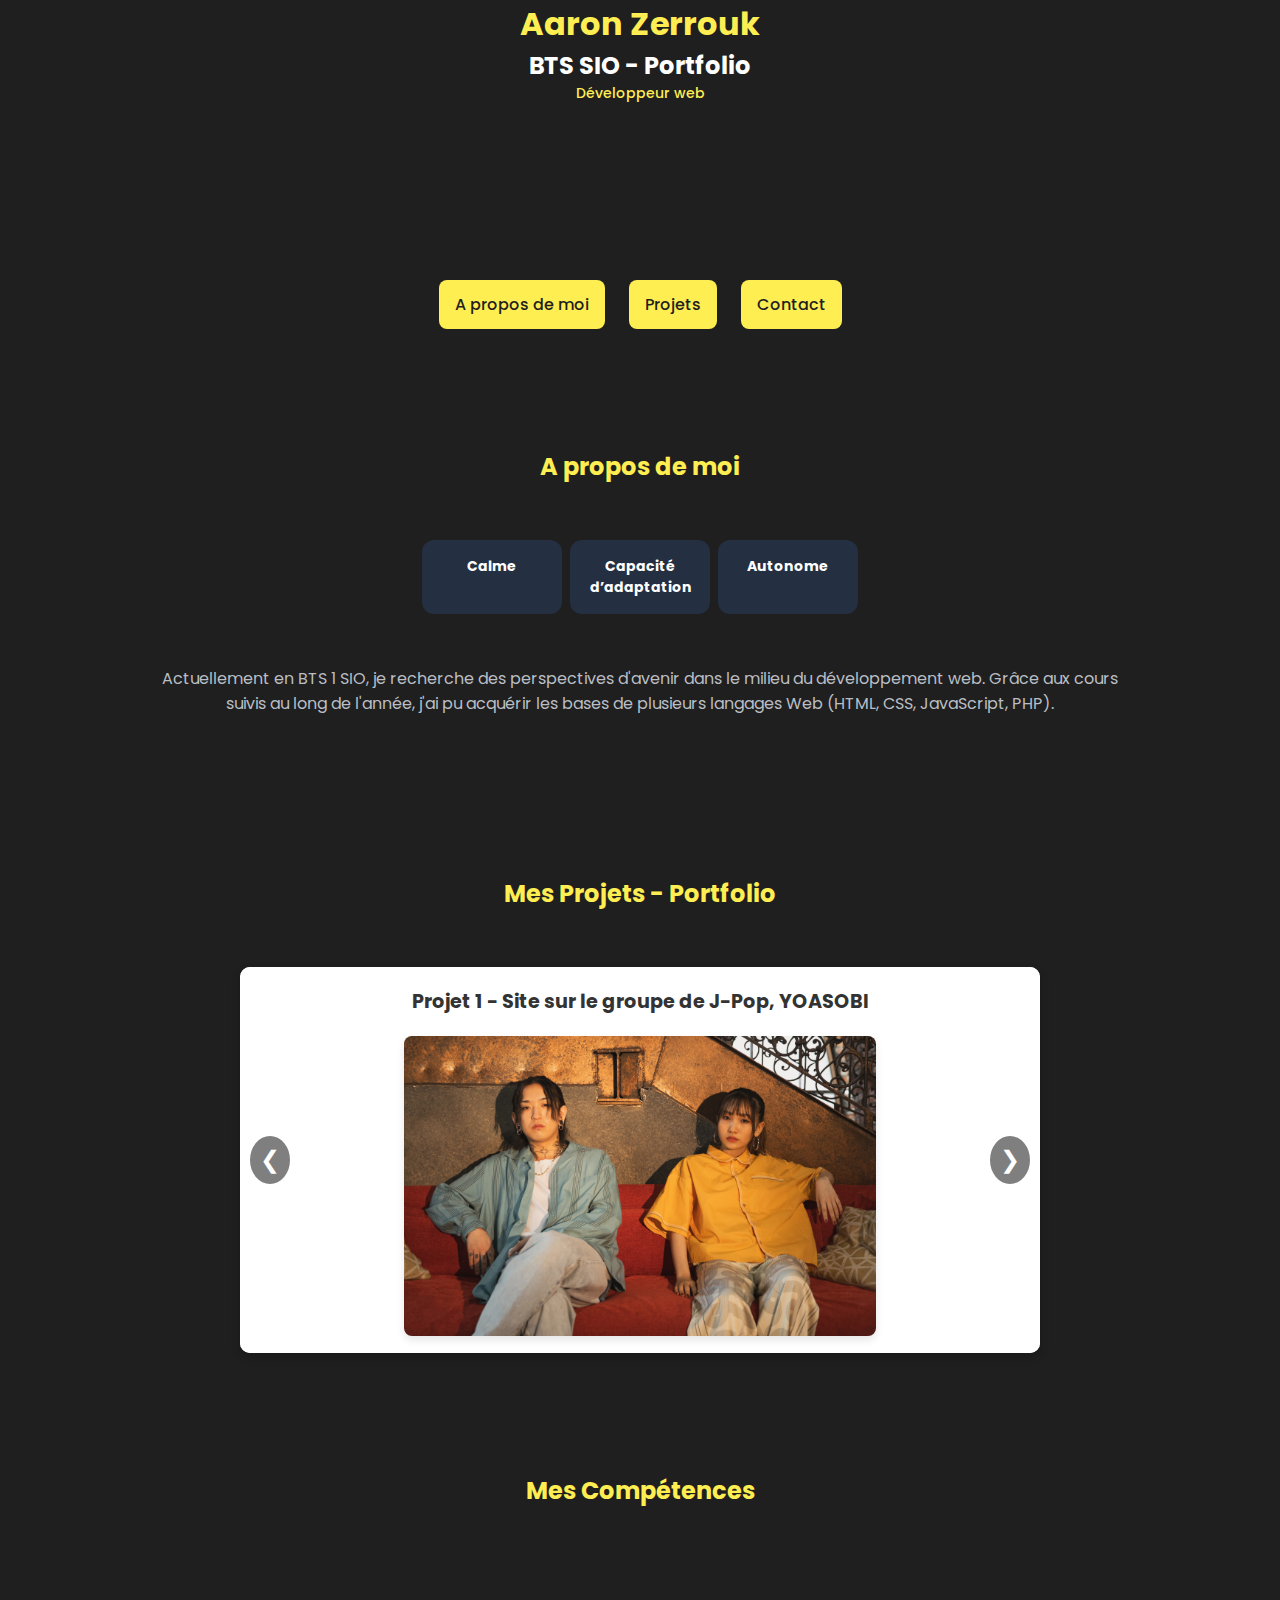
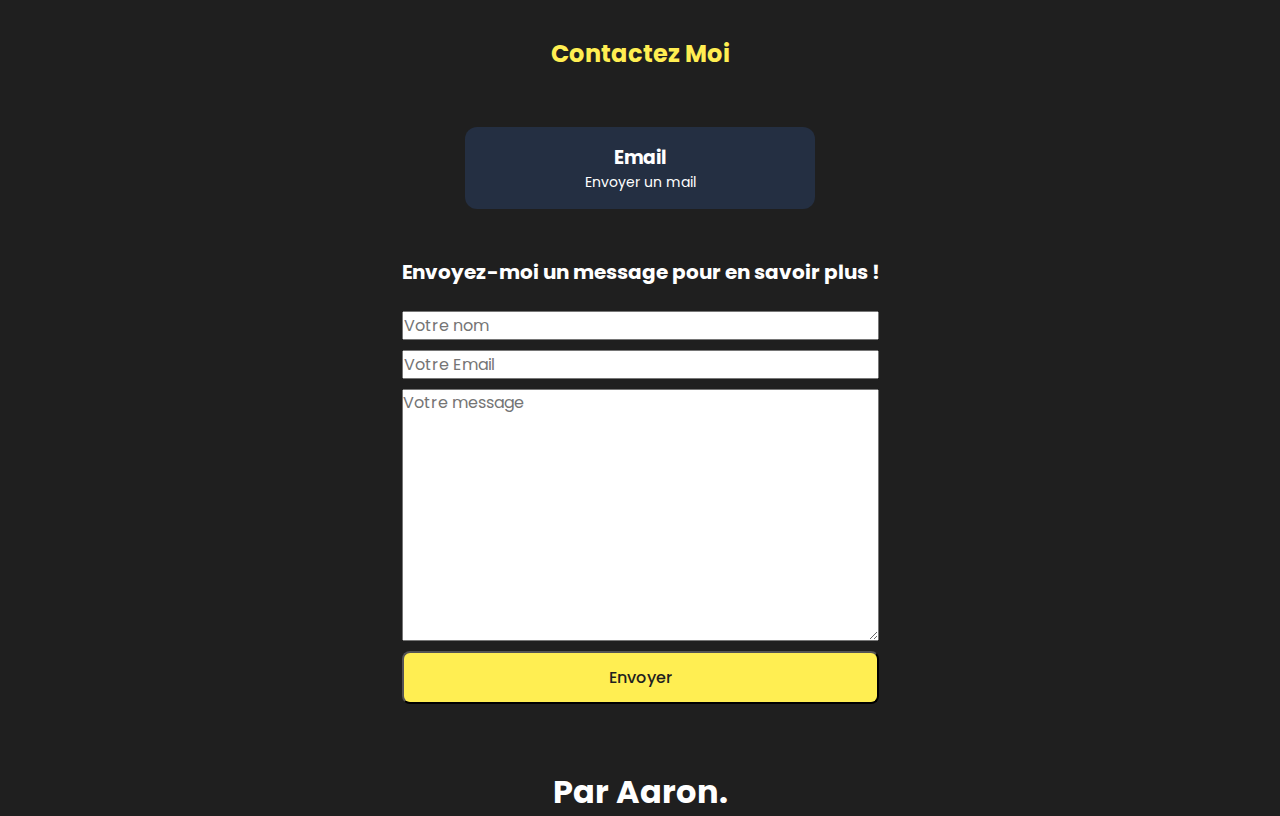
==== index.html @ 2e8c0464 "Update index.html" ====
<!DOCTYPE html>
<html lang="fr">
<head>
    <meta charset="UTF-8">
    <meta name="viewport" content="width=device-width, initial-scale=1.0">
    <title>portfolio - Aaron</title>
    <link rel="icon" type="image/x-icon" href="/img/chine.png">
    <script src="index.js" defer></script>
    <link rel='stylesheet' href="index.css">
</head>
<body>
    <header>
        <h1 class="home_name">Aaron Zerrouk</h1>
        <h2 class="homme_theme">BTS SIO - Portfolio</h2>
        <h3 class="home__education">Développeur web</h3>
    </header>

    <main class="main">
        <section class="home section" id="home">
            <div class="home__container container grid">
                <div class="home__buttons">
                    <a href="#about" class="button">A propos de moi</a>
                    <a href="#projets" class="button">Projets</a>
                    <a href="#contact" class="button">Contact</a>
                </div>
            </div>
        </section>

        <section class="about section" id="about">
            <h2 class="section__title">A propos de moi</h2>
            <div class="about__container container grid">
                <div class="about__info">
                    <div class="about__box">
                        <h3 class="about__title">Calme</h3>
                    </div>
                    <div class="about__box">
                        <h3 class="about__title">Capacité d’adaptation</h3>
                    </div>
                    <div class="about__box">
                        <h3 class="about__title">Autonome</h3>
                    </div>
                </div>
                <p class="about__description">
                    Actuellement en BTS 1 SIO, je recherche des perspectives d'avenir dans le milieu du développement web. 
                    Grâce aux cours suivis au long de l'année, j'ai pu acquérir les bases de plusieurs langages Web (HTML, CSS, JavaScript, PHP).
                </p>
            </div>
        </section>

        <section class="projects section" id="projets">
            <h2 class="section__title">Mes Projets - Portfolio</h2>
            <div class="carousel">
                <div class="carousel__slides">
                    <div class="carousel__slide active">
                        <h3 class="carousel__title">Projet 1 - Site sur le groupe de J-Pop, YOASOBI</h3>
                        <img src="/img/grp.jpg" alt="Projet 1">
                    </div>
                    <div class="carousel__slide">
                        <h3 class="carousel__title">Projet 2 - Gestion d'un parc informatique</h3>
                        <img src="/img/glpi.jpg" alt="Projet 2">
                    </div>
                    <div class="carousel__slide">
                        <h3 class="carousel__title">Projet 3 - Exercices en JavaScript</h3>
                        <img src="img/jss.jpg" alt="Projet 3">
                    </div>
                </div>
                <button class="carousel__button prev">❮</button>
                <button class="carousel__button next">❯</button>
            </div>
        </section>

        <section class="skills section" id="skills">
            <nav class="nav">
                <ul class="nav__list">
                    <li class="nav__item">
                        <h2 class="skills_title">Mes Compétences</h2>
                        <ul class="submenu">
                            <li class="menuitem">HTML</li>
                            <li class="menuitem">JavaScript</li>
                            <li class="menuitem">Linux</li>
                            <li class="menuitem">CSS</li>
                            <li class="menuitem">MySQL</li>
                            <li class="menuitem">PHP</li>
                            <li class="menuitem">Git</li>
                        </ul>
                    </li>
                </ul>
            </nav>
        </section>
        

        <section class="contact section" id="contact">
            <h2 class="section__title">Contactez Moi</h2>
            <div class="contact__container container grid">
                <div class="contact__content">
                    <div class="contact__info">
                        <div class="contact__card">
                            <h3 class="contact__card-title">Email</h3>
                            <a href="mailto:aaron.zerrouk96@gmail.com" class="contact__button">Envoyer un mail</a>
                        </div>
                    </div>
                </div>

                <div class="contact__content">
                    <h3 class="contact__title">Envoyez-moi un message pour en savoir plus !</h3>
                    <form id="form">
                        <input name="nom" id="nomform" type="text" placeholder="Votre nom" required>
                        <input name="mail" id="email" type="text" placeholder="Votre Email" required>
                        <textarea name="commentaire" id="commentaire" cols="30" rows="10" placeholder="Votre message" class="contact__form-input" required></textarea>
                        <input type="submit" id="button" class="button" value="Envoyer">
                    </form>
                </div>
            </div>
        </section>
    </main>

    <footer>
        <h1 class="footer__title">Par Aaron.</h1>
    </footer>
</body>
</html>
---- index.css ----
@import url('https://fonts.googleapis.com/css2?family=Poppins:wght@300;400;500;600;700&display=swap');

:root {
    --header-height: 3.5rem;

    --first-hue: 234;
    --sat: 100%;
    --lig: 66%;
    --second-hue: 218;
 
    --first-color: hsl(var(--first-hue), var(--sat), var(--lig));
    --first-color-alt: hsl(var(--first-hue), var(--sat), 71%); 
    --title-color: hsl(var(--second-hue), 15%, 95%);
    --text-color: hsl(var(--second-hue), 8%, 75%);
    --text-color-light: hsl(var(--second-hue), 4%, 55%);
    --body-color: hsl(var(--second-hue), 0%, 12%);
    --container-color: hsl(var(--second-hue), 30%, 20%);

    --body-font: 'Poppins', sans-serif;
    --biggest-font-size: 1.75rem;
    --h1-font-size: 1.5rem;
    --h2-font-size: 1.25rem;
    --h3-font-size: 1rem;
    --normal-font-size: .938rem;
    --small-font-size: .813rem;
    --smaller-font-size: .75rem;
    --tiny-font-siez: .652rem;

    --font-medium: 500;
    --font-semibold: 600;

    --z-tooltip: 10;
    --z-fixed: 100;
    --z-modal: 1000;
}

@media screen and (min-width: 968px){
    :root{
        --biggest-font-size: 2.5rem;
        --h1-font-size: 2.25rem;
        --h2-font-size: 1.5rem;
        --h3-font-size: 1.25rem;
        --normal-font-size: 1rem;
        --small-font-size: .875rem;
        --smaller-font-size: .813rem;
    }
}


*{
    box-sizing: border-box;
    padding: 0;
    margin: 0;
}

html{
    scroll-behavior: smooth;
}

body,
input,
textarea{
    font-family: var(--body-font);
    font-size: var(--normal-font-size);


}

body{
    background-color: var(--body-color);
    color: var(--text-color);
    transition: .4s;
    background-image: url(/portfolio/img/2.jpg);
    background-repeat: no-repeat;
    background-size: cover;
    background-position: center;
}
   


h1,h3{
    color: #ffee52;
    text-align: center;   
}
h2.homme_theme{
    color: white;
    text-align: center;
}
h1.footer__title{
    color: white;
}
h2.skills_title{
    color: #ffee52;
    text-align: center; 
}

a{
    text-decoration: none;
}
a.contact__button{
    color: white;
}

.container{
    max-width: 968px;
    margin-left: 1rem;
    margin-right: 1rem;
}

.grid{
    display: grid;
    gap: 1.25rem;
}

.main{
    overflow: hidden;
}

.section{
    padding: 4.5rem 0 1rem;
}


.section__title{
    font-size: var();
    color: #ffee52;
    margin-bottom: rem;
    text-align: center;
}

.section__subtitle{
    display: block;
    font-size: var(--smaller-font-size);
    color: #ffee52;
}

.header{
    position: fixed;
    top: 0;
    left: 0;
    width: 100%;
    background-color: var(--body-color);
    z-index: var(--z-fixed);
    transition: .4s;
    
}



.active-link{
    background: linear-gradient(180deg,
                hsla(var(--first-hue), var(--sat), var(--lig), 1),
                hsla(var(--first-hue), var(--sat), var(--lig), .2)
                );
    color: #ffee52;
    padding: .7rem;
}


.home__container{
    position: relative;
    row-gap: 4.5rem;
    padding-top: 2rem;
}


.home__education{
    font-size: var(--small-font-size);
    font-weight: var(--font-medium);
}


.home__education{
    color: #ffee52;
    margin-bottom: 2.5rem;
}

.home__name{
    font-size: var(--biggest-font-size);
}




.home__buttons{
    display: flex;
    justify-content: center;
    align-items: center;
    gap: 1.5rem;
}


.button{
    display: inline-block;
    background-color: #ffee52;
    color: var(--body-color);
    padding: .75rem 1rem;
    border-radius: .5rem;
    font-weight: var(--font-medium);
    transition: .4s;
    cursor: pointer;
}

.about__info{
    display: grid;
    gap: .5rem;
    margin-bottom: 2rem;
}

.about__box{
    background-color: var(--container-color);
    border-radius: .75rem;
    padding: .75rem .5rem;
    text-align: center;
}



.about__title{
    font-size: var(--small-font-size);
    color: white;
}

.services{
    display: flex;
    justify-content: center;
    align-items: center;
    height: 100vh;
}

.services__card{
    background-color: var(--container-color);
    flex: 1 1 300px;
    max-width: 400px;
    padding: 2rem;
    border-radius: 1rem;
    text-align: center;
    box-shadow: 0px 4px 6px rgba(0, 0, 0, 0.1);
    margin: auto;

}


.services__title{
    font-size: var(--h3-font-size);
    color: var(--first-color);
    margin-bottom: 1rem;
    text-align: center;
}



.services__container{
    grid-template-columns: repeat(2, 1fr);
    gap: 1.5rem;
    padding-top: 1rem;
}



.services_subbtitle{
    font-size: var(--h6-font-size);
}

.contact__container{
    row-gap: 3rem;
    padding-bottom: 3rem;
    display: flex;
    flex-direction: column;
    align-items: center;
    text-align: center;
}
.contact__content{
    margin: auto;
}

.contact__title{
    text-align: center;
    font-size: var(--h3-font-size);
    margin-bottom: 1.5rem;
    color: white;
}


.contact__info{
    display: grid;
    gap: 1rem;
}

.contact__card-title{
    color: white;
}

.contact__card{
    background-color: var(--container-color);
    padding: 1rem;
    border-radius: .75rem;
    text-align: center;
}


.contact__button{
    color: #ffffff;
    font-size: var(--small-font-size);
    display: flex;
    align-items: center;
    justify-content: center;
    column-gap: .25rem;
}


.contactmsg{
    position: relative;
    margin-bottom: 2rem;
    height: 4rem;
}

.prenomform{
    position: absolute;
    top: 0;
    left: 0;
    width: 100%;
    height: 100%;
    border: 2px solid var(--text-color-light);
    background: none;
    color: var(--text-color);
    outline: none;
    padding: 1.5rem;
    border-radius: .75rem;
    z-index: 1;
}

.contact__form-tag{
    position: absolute;
    top: -.75rem;
    left: 1.25rem;
    font-size: var(--small-font-size);
    padding: .25rem;
    background-color: var(--body-color);
    z-index: 10;
}

.contactaire{
    height: 11rem;
}

.contact__form-area textarea{
    resize: none;
}



    .about__info{
        grid-template-columns: repeat(3, 140px);
        justify-content: center;
    }

    .about__description{
        padding: 0 5rem;
    }





    .services__card{
        padding: 2rem 4rem;
        flex: 1 1 300px; 
        max-width: 400px; 
        background-color: var(--container-color);
        padding: 2rem;
        border-radius: 1rem;
        text-align: center;
        box-shadow: 0px 4px 6px rgba(0, 0, 0, 0.1);
    }

    .services__container{
        grid-template-columns: repeat(2, 160px);
        justify-content: center;
    }

    .services__title{
        font-size: var(--body-font);
    }

    .services__modal-content{
        width: 500px;
        padding: 4.5rem 2.5rem 2.5rem;
    }

    .services__modal-description{
        padding: 0 3.5rem;
    }


    .contact__info{
        grid-template-columns: 350px;
        justify-content: center;
    }

    .contact__form{
        width: 400px;
        margin: 0 auto;
        display: flex;
        flex-direction: column;
        gap: 1rem;
        margin: auto;
    }
#form{
    display: flex;
    flex-direction: column;
    gap: 10px;

}

@media screen and (min-width: 767px){
    .work__container{
        grid-template-columns: repeat(2, max-content);
    }

    .contact__container{
        grid-template-columns: repeat(2, max-content);
        justify-content: center;
        column-gap: 3rem;
    }
}

@media screen and (min-width: 920px){
    .container{
        margin-left: auto;
        margin-right: auto;
       
    }

    .section{
        padding: 6.5rem 0 1rem;
    }

    .section__title{
        margin-bottom: 3.5rem;
        text-align: center;
        color: #ffee52;
        
    }


    .about__container{
        grid-template-columns: repeat(2, 1fr);
        align-items: center;
        display: flex;
        flex-direction: column;
        align-items: center;
        text-align: center;
    }

    .about__box{
        text-align: center;
        padding: 1rem 1.25rem;
    }

    .about__description{
        padding: 0 0rem 0 0;
        margin-bottom: 2.5rem;
    }

    

}

.carousel {
    position: relative;
    width: 100%;
    max-width: 800px;
    margin: auto;
    overflow: hidden;
    border-radius: 10px;
    box-shadow: 0 4px 10px rgba(0, 0, 0, 0.2);
    background-color: #f9f9f9;
}

.carousel__slides {
    display: flex;
    transition: transform 0.6s cubic-bezier(0.25, 0.8, 0.5, 1);
}

.carousel__slide {
    min-width: 100%;
    text-align: center;
    padding: 10px;
    background-color: #ffffff;
    box-sizing: border-box;
}

.carousel__slide img {
    max-width: 100%;
    max-height: 300px;
    object-fit: contain; 
    margin-top: 10px;
    border-radius: 8px;
    box-shadow: 0 4px 8px rgba(0, 0, 0, 0.1);
}

.carousel__title {
    color: #333333;
    font-size: 1.2em;
    margin: 10px 0;
}

.carousel__button {
    position: absolute;
    top: 50%;
    transform: translateY(-50%);
    background-color: rgba(0, 0, 0, 0.5);
    color: white;
    border: none;
    padding: 10px;
    cursor: pointer;
    border-radius: 50%;
    z-index: 10;
    font-size: 1.5em;
}

.carousel__button.prev {
    left: 10px;
}

.carousel__button.next {
    right: 10px;
}

.carousel__button:hover {
    background-color: rgba(0, 0, 0, 0.7);
}

.nav__list {
    list-style: none;
    padding: 0;
    margin: 0;
}

.nav__item {
    position: relative; 
}

.skills_title {
    cursor: pointer;
    color: var(--first-color);
    font-size: var(--h2-font-size);
    text-align: center;
    margin-bottom: 0.5rem;
}

.submenu {
    display: none;
    position: absolute;
    top: 100%; 
    left: 50%;
    transform: translateX(-50%);
    background-color: var(--container-color);
    border-radius: 8px;
    box-shadow: 0 4px 8px rgba(0, 0, 0, 0.1);
    z-index: var(--z-tooltip);
    list-style: none;
    padding: 0;    
    margin: 0; 
    
    
}

.menuitem {
    padding: 10px 20px;
    color: white;
    text-align: center;
    transition: background-color 0.3s;
}

.menuitem:hover {
    background-color: #8d8010; 
}

.nav__item:hover .submenu {
    display: block;
}
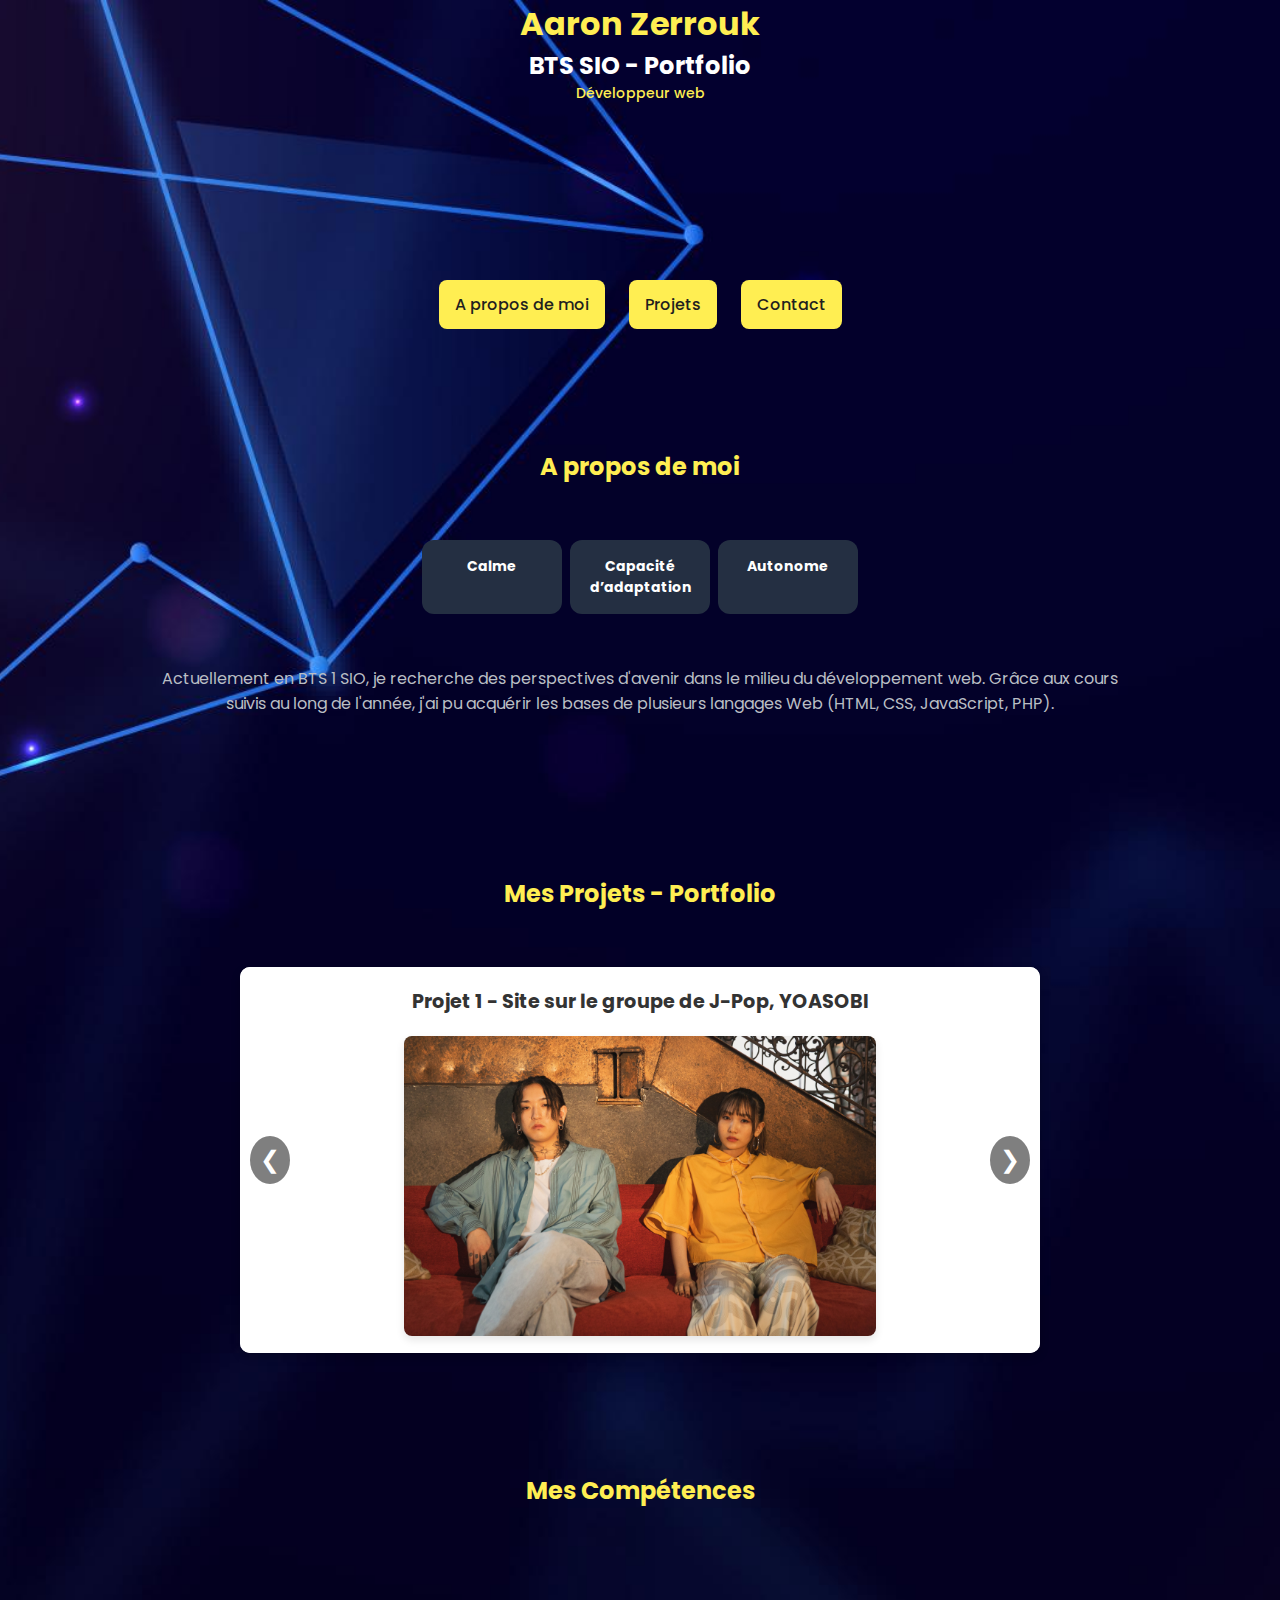
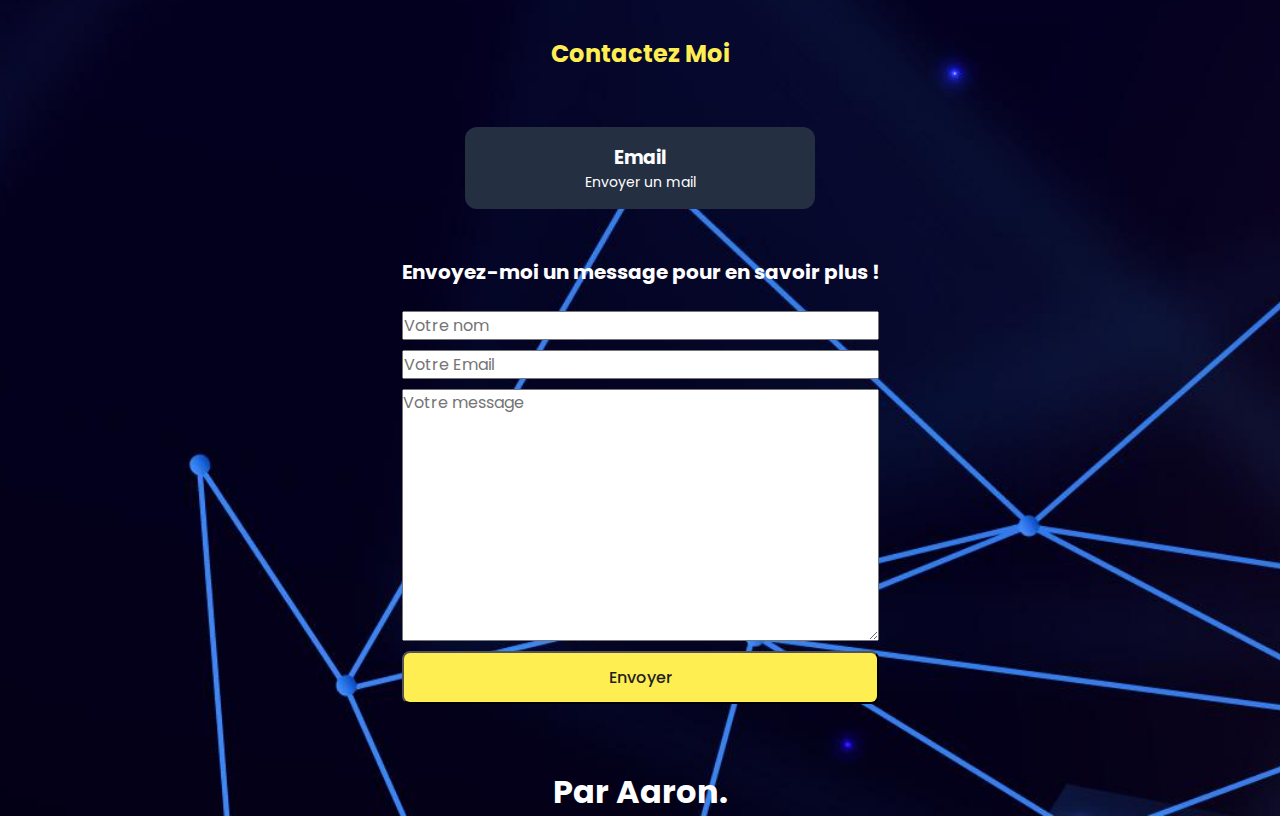
==== commit 7cd58424: "Update index.html" ====
--- a/index.html
+++ b/index.html
@@ -4,7 +4,7 @@
     <meta charset="UTF-8">
     <meta name="viewport" content="width=device-width, initial-scale=1.0">
     <title>portfolio - Aaron</title>
-    <link rel="icon" type="image/x-icon" href="/img/chine.png">
+    <link rel="icon" type="image/x-icon" href="chine.png">
     <script src="index.js" defer></script>
     <link rel='stylesheet' href="index.css">
 </head>
@@ -53,15 +53,15 @@
                 <div class="carousel__slides">
                     <div class="carousel__slide active">
                         <h3 class="carousel__title">Projet 1 - Site sur le groupe de J-Pop, YOASOBI</h3>
-                        <img src="/img/grp.jpg" alt="Projet 1">
+                        <img src="grp.jpg" alt="Projet 1">
                     </div>
                     <div class="carousel__slide">
                         <h3 class="carousel__title">Projet 2 - Gestion d'un parc informatique</h3>
-                        <img src="/img/glpi.jpg" alt="Projet 2">
+                        <img src="glpi.jpg" alt="Projet 2">
                     </div>
                     <div class="carousel__slide">
                         <h3 class="carousel__title">Projet 3 - Exercices en JavaScript</h3>
-                        <img src="img/jss.jpg" alt="Projet 3">
+                        <img src="jss.jpg" alt="Projet 3">
                     </div>
                 </div>
                 <button class="carousel__button prev">❮</button>
--- a/index.css
+++ b/index.css
@@ -72,7 +72,7 @@
     background-color: var(--body-color);
     color: var(--text-color);
     transition: .4s;
-    background-image: url(/portfolio/img/2.jpg);
+    background-image: url(img/2.jpg);
     background-repeat: no-repeat;
     background-size: cover;
     background-position: center;
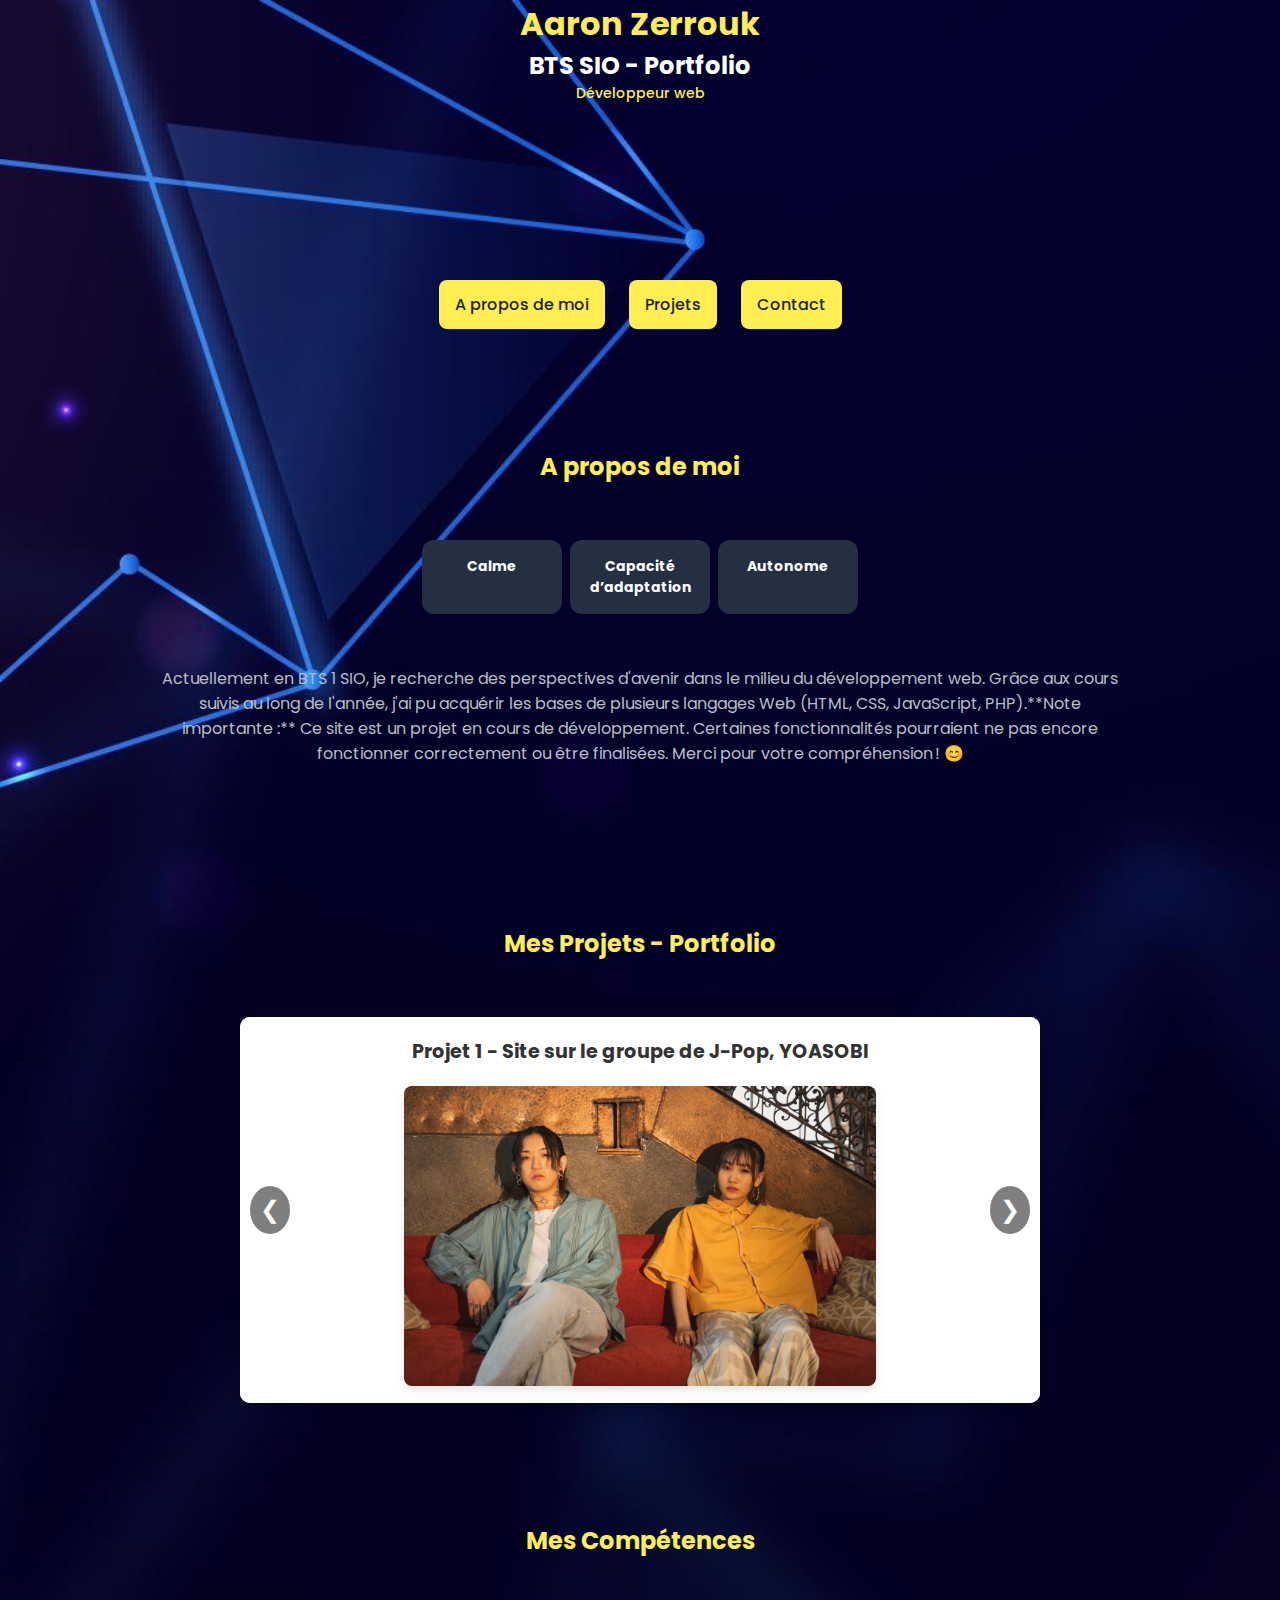
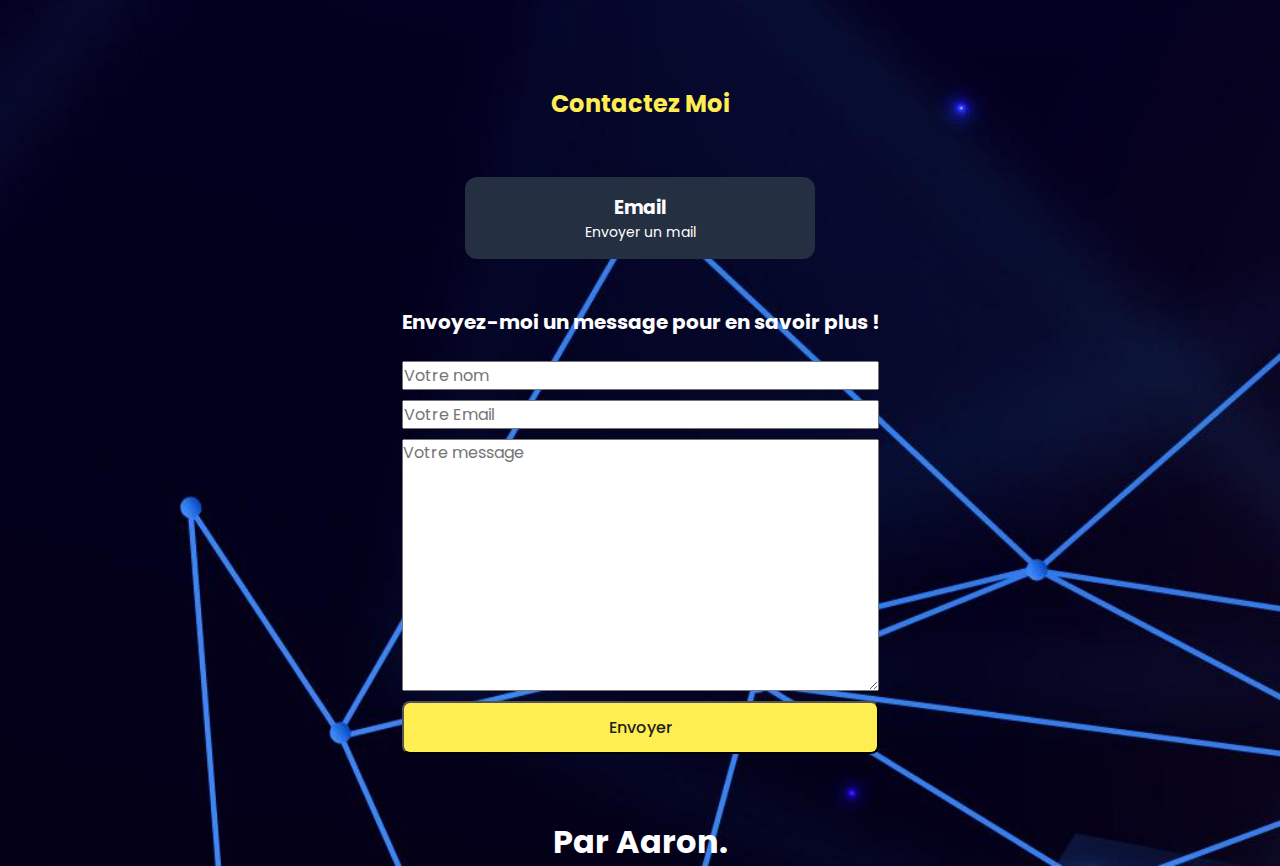
==== commit 6be2b8f3: "Update index.html" ====
--- a/index.html
+++ b/index.html
@@ -42,7 +42,7 @@
                 </div>
                 <p class="about__description">
                     Actuellement en BTS 1 SIO, je recherche des perspectives d'avenir dans le milieu du développement web. 
-                    Grâce aux cours suivis au long de l'année, j'ai pu acquérir les bases de plusieurs langages Web (HTML, CSS, JavaScript, PHP).
+                    Grâce aux cours suivis au long de l'année, j'ai pu acquérir les bases de plusieurs langages Web (HTML, CSS, JavaScript, PHP).**Note importante :** Ce site est un projet en cours de développement. Certaines fonctionnalités pourraient ne pas encore fonctionner correctement ou être finalisées. Merci pour votre compréhension ! 😊
                 </p>
             </div>
         </section>
--- a/index.css
+++ b/index.css
@@ -72,7 +72,7 @@
     background-color: var(--body-color);
     color: var(--text-color);
     transition: .4s;
-    background-image: url(img/2.jpg);
+    background-image: url(2.jpg);
     background-repeat: no-repeat;
     background-size: cover;
     background-position: center;
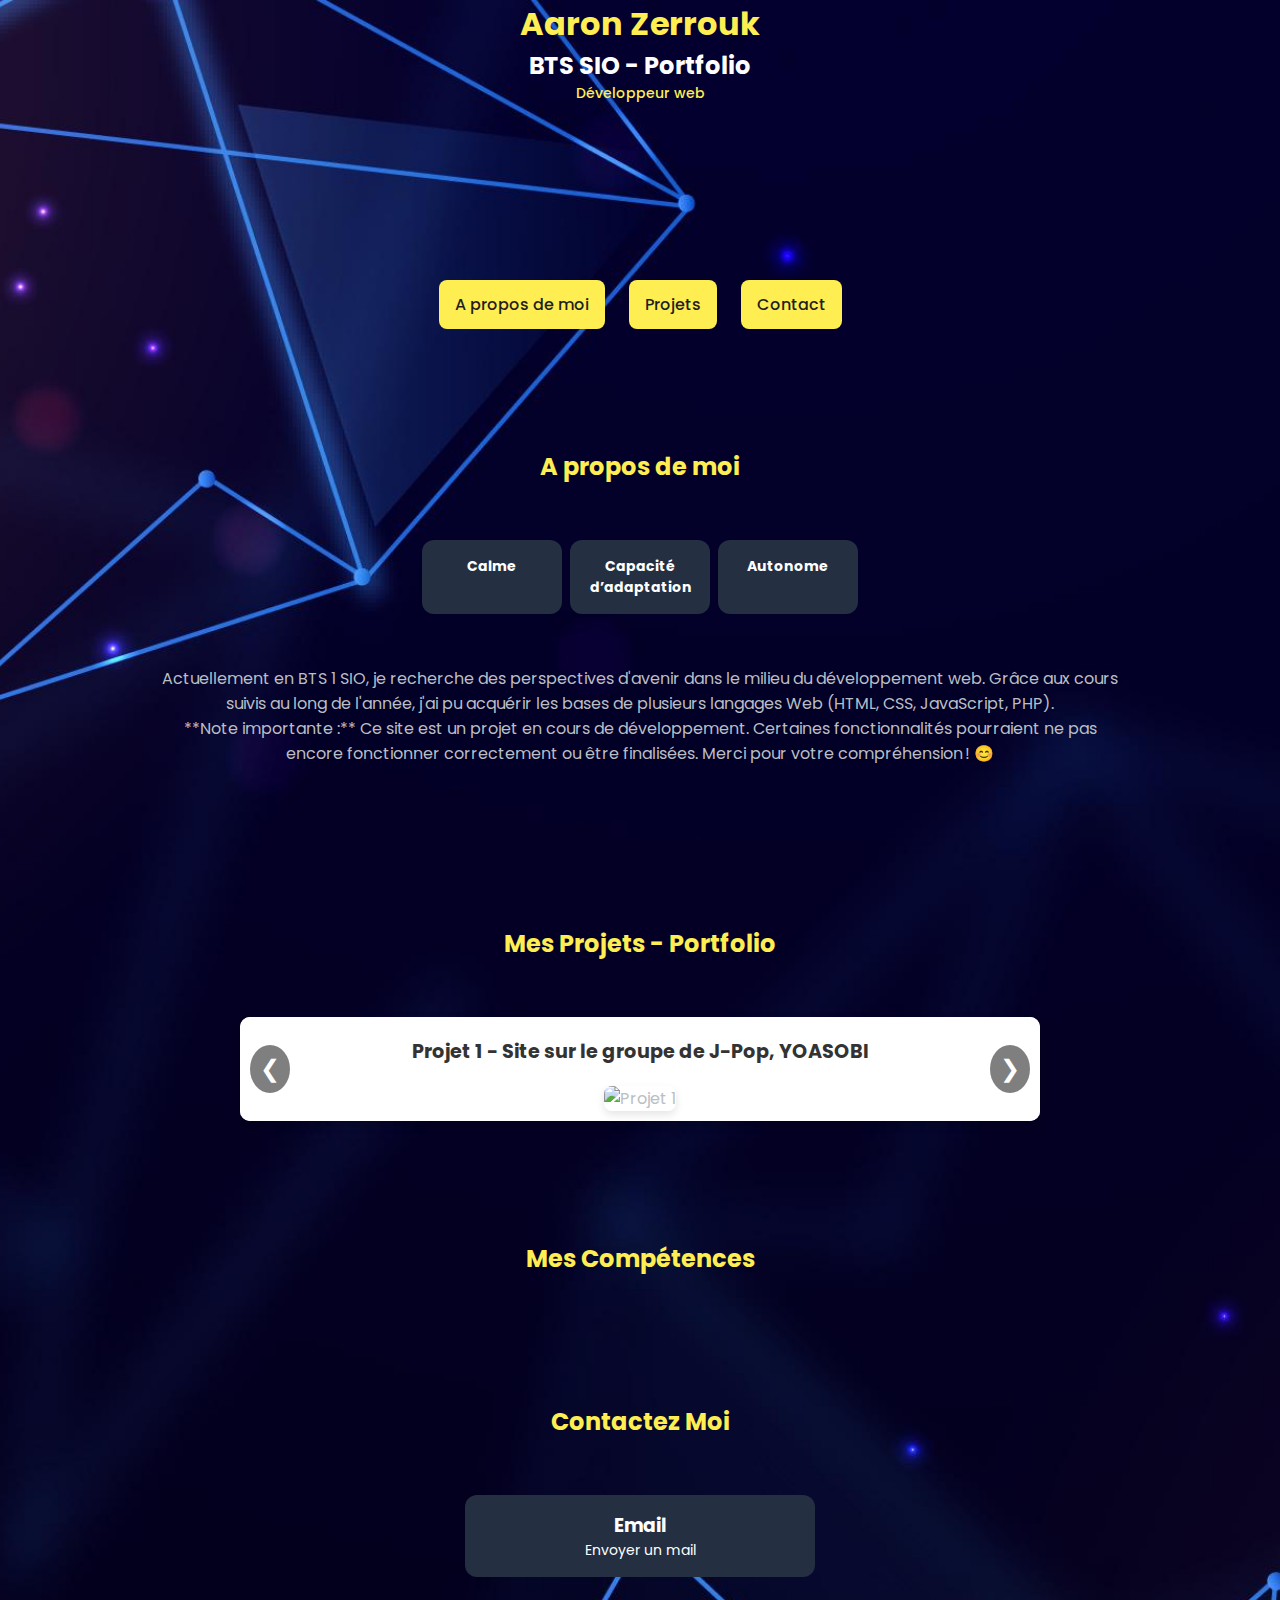
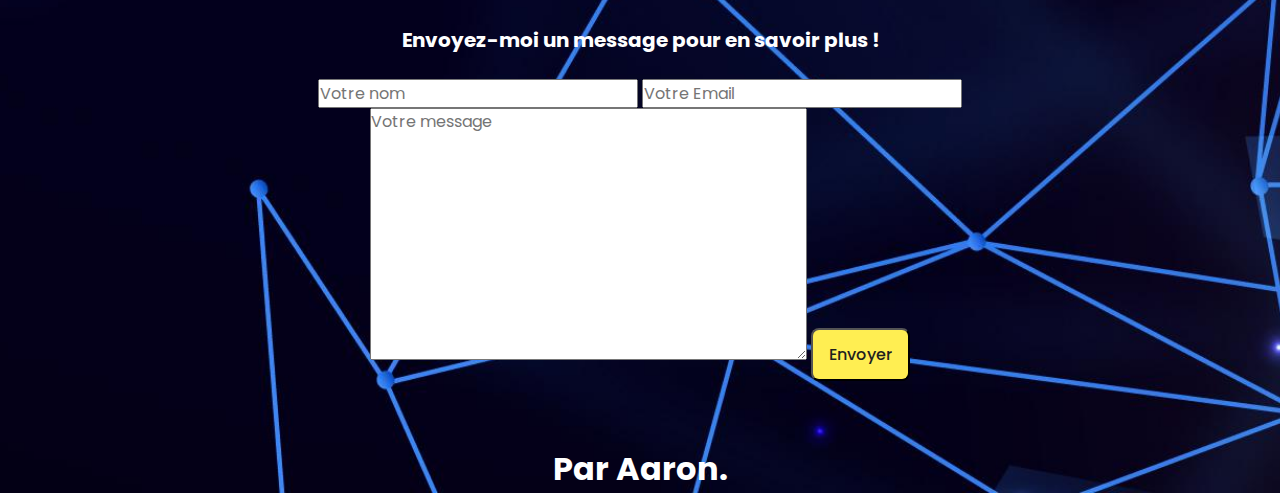
==== commit e5d8e025: "Add files via upload" ====
--- a/index.html
+++ b/index.html
@@ -1,121 +1,122 @@
-<!DOCTYPE html>
-<html lang="fr">
-<head>
-    <meta charset="UTF-8">
-    <meta name="viewport" content="width=device-width, initial-scale=1.0">
-    <title>portfolio - Aaron</title>
-    <link rel="icon" type="image/x-icon" href="chine.png">
-    <script src="index.js" defer></script>
-    <link rel='stylesheet' href="index.css">
-</head>
-<body>
-    <header>
-        <h1 class="home_name">Aaron Zerrouk</h1>
-        <h2 class="homme_theme">BTS SIO - Portfolio</h2>
-        <h3 class="home__education">Développeur web</h3>
-    </header>
-
-    <main class="main">
-        <section class="home section" id="home">
-            <div class="home__container container grid">
-                <div class="home__buttons">
-                    <a href="#about" class="button">A propos de moi</a>
-                    <a href="#projets" class="button">Projets</a>
-                    <a href="#contact" class="button">Contact</a>
-                </div>
-            </div>
-        </section>
-
-        <section class="about section" id="about">
-            <h2 class="section__title">A propos de moi</h2>
-            <div class="about__container container grid">
-                <div class="about__info">
-                    <div class="about__box">
-                        <h3 class="about__title">Calme</h3>
-                    </div>
-                    <div class="about__box">
-                        <h3 class="about__title">Capacité d’adaptation</h3>
-                    </div>
-                    <div class="about__box">
-                        <h3 class="about__title">Autonome</h3>
-                    </div>
-                </div>
-                <p class="about__description">
-                    Actuellement en BTS 1 SIO, je recherche des perspectives d'avenir dans le milieu du développement web. 
-                    Grâce aux cours suivis au long de l'année, j'ai pu acquérir les bases de plusieurs langages Web (HTML, CSS, JavaScript, PHP).**Note importante :** Ce site est un projet en cours de développement. Certaines fonctionnalités pourraient ne pas encore fonctionner correctement ou être finalisées. Merci pour votre compréhension ! 😊
-                </p>
-            </div>
-        </section>
-
-        <section class="projects section" id="projets">
-            <h2 class="section__title">Mes Projets - Portfolio</h2>
-            <div class="carousel">
-                <div class="carousel__slides">
-                    <div class="carousel__slide active">
-                        <h3 class="carousel__title">Projet 1 - Site sur le groupe de J-Pop, YOASOBI</h3>
-                        <img src="grp.jpg" alt="Projet 1">
-                    </div>
-                    <div class="carousel__slide">
-                        <h3 class="carousel__title">Projet 2 - Gestion d'un parc informatique</h3>
-                        <img src="glpi.jpg" alt="Projet 2">
-                    </div>
-                    <div class="carousel__slide">
-                        <h3 class="carousel__title">Projet 3 - Exercices en JavaScript</h3>
-                        <img src="jss.jpg" alt="Projet 3">
-                    </div>
-                </div>
-                <button class="carousel__button prev">❮</button>
-                <button class="carousel__button next">❯</button>
-            </div>
-        </section>
-
-        <section class="skills section" id="skills">
-            <nav class="nav">
-                <ul class="nav__list">
-                    <li class="nav__item">
-                        <h2 class="skills_title">Mes Compétences</h2>
-                        <ul class="submenu">
-                            <li class="menuitem">HTML</li>
-                            <li class="menuitem">JavaScript</li>
-                            <li class="menuitem">Linux</li>
-                            <li class="menuitem">CSS</li>
-                            <li class="menuitem">MySQL</li>
-                            <li class="menuitem">PHP</li>
-                            <li class="menuitem">Git</li>
-                        </ul>
-                    </li>
-                </ul>
-            </nav>
-        </section>
-        
-
-        <section class="contact section" id="contact">
-            <h2 class="section__title">Contactez Moi</h2>
-            <div class="contact__container container grid">
-                <div class="contact__content">
-                    <div class="contact__info">
-                        <div class="contact__card">
-                            <h3 class="contact__card-title">Email</h3>
-                            <a href="mailto:aaron.zerrouk96@gmail.com" class="contact__button">Envoyer un mail</a>
-                        </div>
-                    </div>
-                </div>
-
-                <div class="contact__content">
-                    <h3 class="contact__title">Envoyez-moi un message pour en savoir plus !</h3>
-                    <form id="form">
-                        <input name="nom" id="nomform" type="text" placeholder="Votre nom" required>
-                        <input name="mail" id="email" type="text" placeholder="Votre Email" required>
-                        <textarea name="commentaire" id="commentaire" cols="30" rows="10" placeholder="Votre message" class="contact__form-input" required></textarea>
-                        <input type="submit" id="button" class="button" value="Envoyer">
-                    </form>
-                </div>
-            </div>
-        </section>
-    </main>
-
-    <footer>
-        <h1 class="footer__title">Par Aaron.</h1>
-    </footer>
-</body>
-</html>
+<!DOCTYPE html>
+<html lang="fr">
+<head>
+    <meta charset="UTF-8">
+    <meta name="viewport" content="width=device-width, initial-scale=1.0">
+    <title>portfolio - Aaron</title>
+    <link rel="icon" type="image/x-icon" href="img/chine.png">
+    <script src="index.js" defer></script>
+    <link rel='stylesheet' href="index.css">
+</head>
+<body>
+    <header>
+        <h1 class="home_name">Aaron Zerrouk</h1>
+        <h2 class="homme_theme">BTS SIO - Portfolio</h2>
+        <h3 class="home__education">Développeur web</h3>
+    </header>
+
+    <main class="main">
+        <section class="home section" id="home">
+            <div class="home__container container grid">
+                <div class="home__buttons">
+                    <a href="#about" class="button">A propos de moi</a>
+                    <a href="#projets" class="button">Projets</a>
+                    <a href="#contact" class="button">Contact</a>
+                </div>
+            </div>
+        </section>
+
+        <section class="about section" id="about">
+            <h2 class="section__title">A propos de moi</h2>
+            <div class="about__container container grid">
+                <div class="about__info">
+                    <div class="about__box">
+                        <h3 class="about__title">Calme</h3>
+                    </div>
+                    <div class="about__box">
+                        <h3 class="about__title">Capacité d’adaptation</h3>
+                    </div>
+                    <div class="about__box">
+                        <h3 class="about__title">Autonome</h3>
+                    </div>
+                </div>
+                <p class="about__description">
+                    Actuellement en BTS 1 SIO, je recherche des perspectives d'avenir dans le milieu du développement web. 
+                    Grâce aux cours suivis au long de l'année, j'ai pu acquérir les bases de plusieurs langages Web (HTML, CSS, JavaScript, PHP).
+                    <br> **Note importante :** Ce site est un projet en cours de développement. Certaines fonctionnalités pourraient ne pas encore fonctionner correctement ou être finalisées. Merci pour votre compréhension ! 😊 </br>
+                </p>
+            </div>
+        </section>
+
+        <section class="projects section" id="projets">
+            <h2 class="section__title">Mes Projets - Portfolio</h2>
+            <div class="carousel">
+                <div class="carousel__slides">
+                    <div class="carousel__slide active">
+                        <h3 class="carousel__title">Projet 1 - Site sur le groupe de J-Pop, YOASOBI</h3>
+                        <img src="/img/grp.jpg" alt="Projet 1">
+                    </div>
+                    <div class="carousel__slide">
+                        <h3 class="carousel__title">Projet 2 - Gestion d'un parc informatique</h3>
+                        <img src="/img/glpi.jpg" alt="Projet 2">
+                    </div>
+                    <div class="carousel__slide">
+                        <h3 class="carousel__title">Projet 3 - Exercices en JavaScript</h3>
+                        <img src="img/jss.jpg" alt="Projet 3">
+                    </div>
+                </div>
+                <button class="carousel__button prev">❮</button>
+                <button class="carousel__button next">❯</button>
+            </div>
+        </section>
+
+        <section class="skills section" id="skills">
+            <nav class="nav">
+                <ul class="nav__list">
+                    <li class="nav__item">
+                        <h2 class="skills_title">Mes Compétences</h2>
+                        <ul class="submenu">
+                            <li class="menuitem">HTML</li>
+                            <li class="menuitem">JavaScript</li>
+                            <li class="menuitem">Linux</li>
+                            <li class="menuitem">CSS</li>
+                            <li class="menuitem">MySQL</li>
+                            <li class="menuitem">PHP</li>
+                            <li class="menuitem">Git</li>
+                        </ul>
+                    </li>
+                </ul>
+            </nav>
+        </section>
+        
+
+        <section class="contact section" id="contact">
+            <h2 class="section__title">Contactez Moi</h2>
+            <div class="contact__container container grid">
+                <div class="contact__content">
+                    <div class="contact__info">
+                        <div class="contact__card">
+                            <h3 class="contact__card-title">Email</h3>
+                            <a href="mailto:aaron.zerrouk96@gmail.com" class="contact__button">Envoyer un mail</a>
+                        </div>
+                    </div>
+                </div>
+
+                <div class="contact__content">
+                    <h3 class="contact__title">Envoyez-moi un message pour en savoir plus !</h3>
+                    <form id="contact" action="https://formspree.io/f/mqapevrv" method="post">
+                        <input name="nom" id="nomform" type="text" placeholder="Votre nom" required>
+                        <input name="mail" id="email" type="email" placeholder="Votre Email" required>
+                        <textarea name="commentaire" id="commentaire" cols="30" rows="10" placeholder="Votre message" class="contact__form-input" required></textarea>
+                        <input type="submit" id="button" class="button" value="Envoyer">
+                    </form>
+                </div>
+            </div>
+        </section>
+    </main>
+
+    <footer>
+        <h1 class="footer__title">Par Aaron.</h1>
+    </footer>
+</body>
+</html>
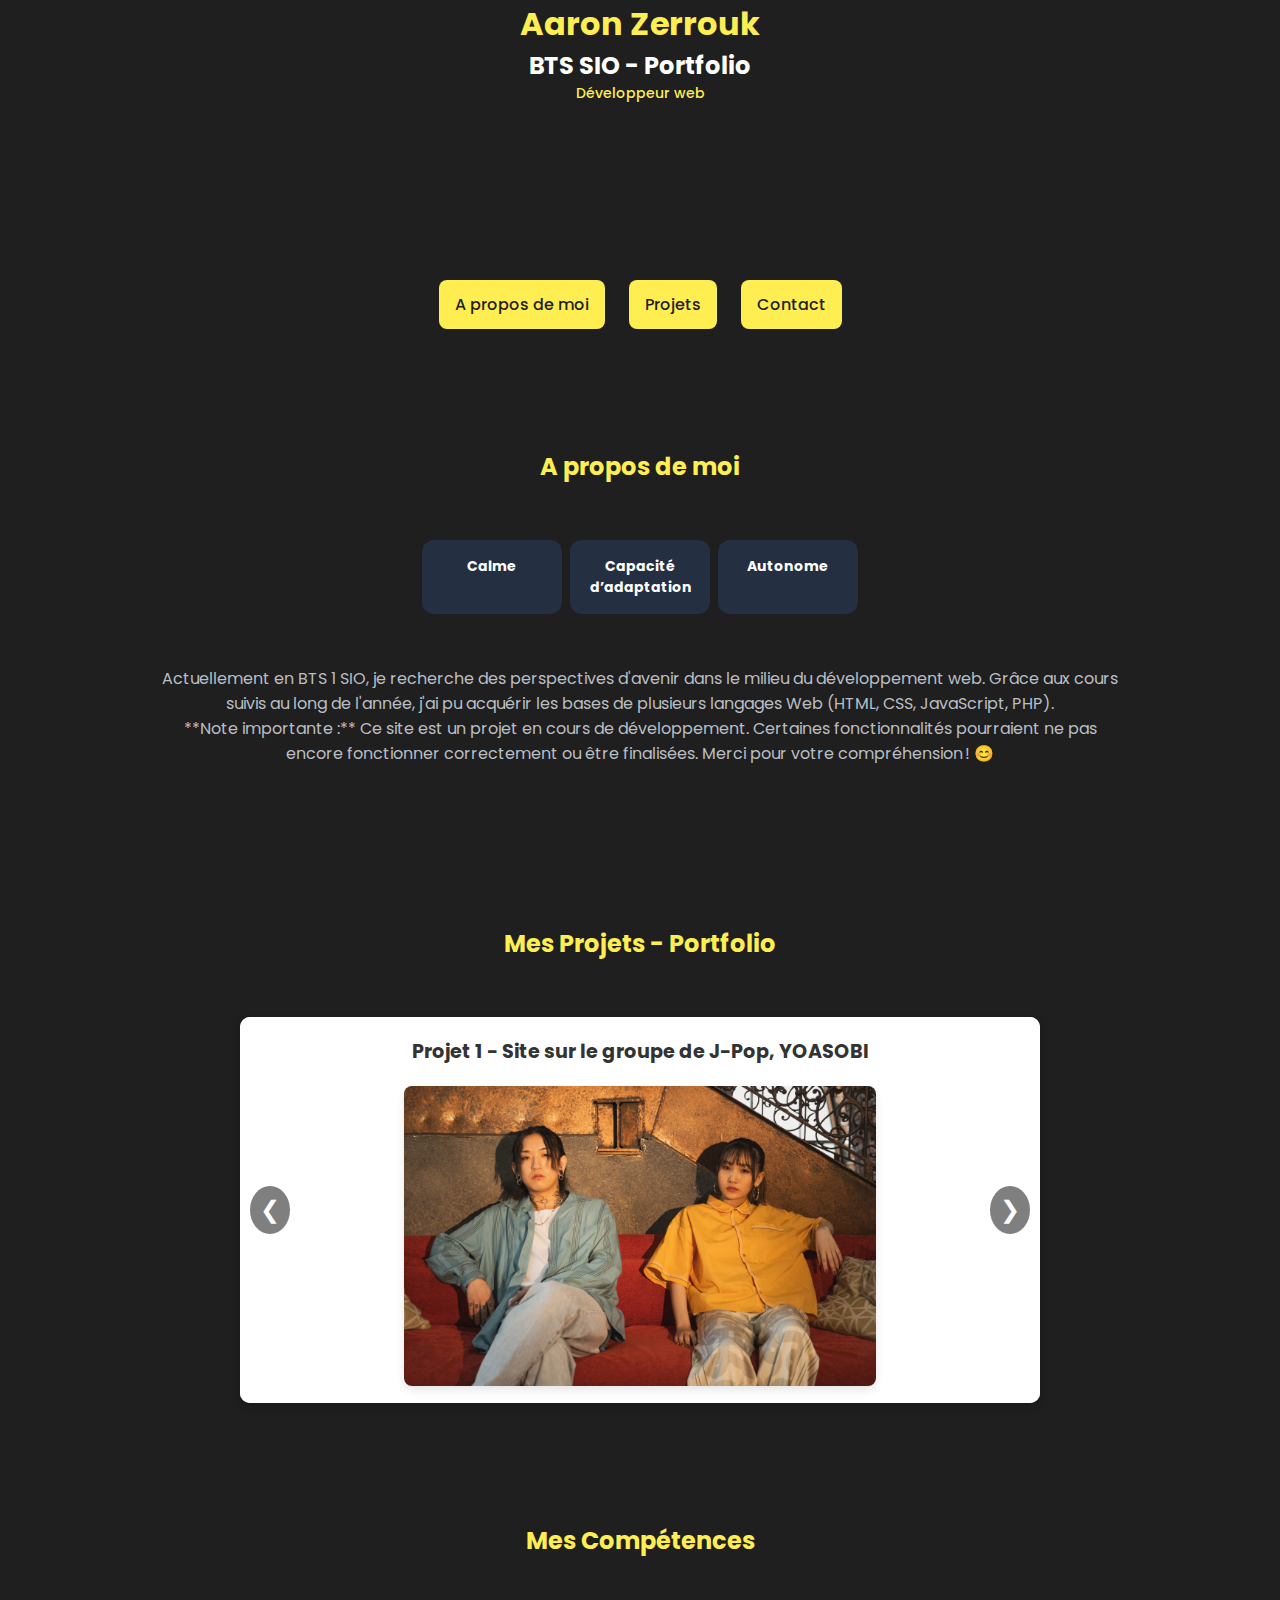
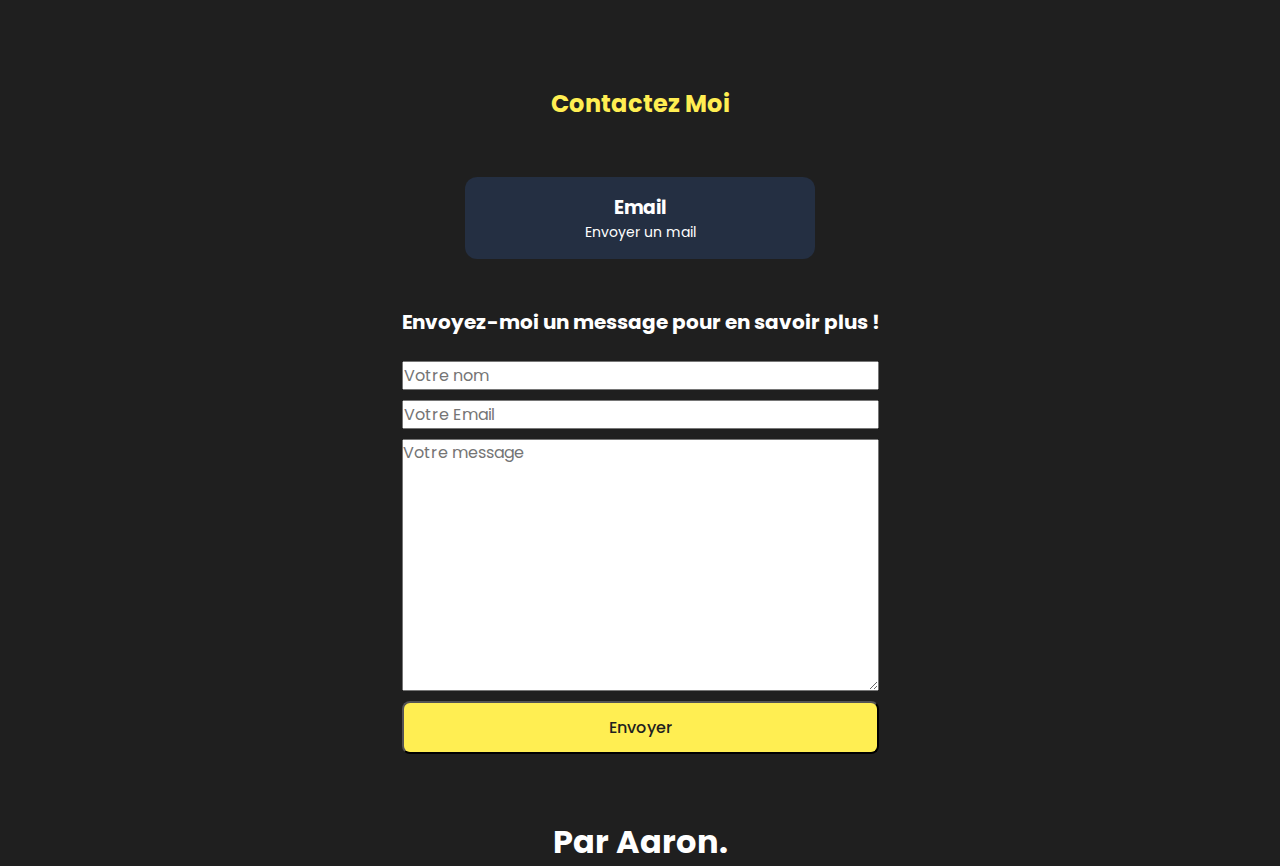
==== commit 2e65790a: "Update index.html" ====
--- a/index.html
+++ b/index.html
@@ -4,7 +4,7 @@
     <meta charset="UTF-8">
     <meta name="viewport" content="width=device-width, initial-scale=1.0">
     <title>portfolio - Aaron</title>
-    <link rel="icon" type="image/x-icon" href="img/chine.png">
+    <link rel="icon" type="image/x-icon" href="chine.png">
     <script src="index.js" defer></script>
     <link rel='stylesheet' href="index.css">
 </head>
@@ -54,15 +54,15 @@
                 <div class="carousel__slides">
                     <div class="carousel__slide active">
                         <h3 class="carousel__title">Projet 1 - Site sur le groupe de J-Pop, YOASOBI</h3>
-                        <img src="/img/grp.jpg" alt="Projet 1">
+                        <img src="grp.jpg" alt="Projet 1">
                     </div>
                     <div class="carousel__slide">
                         <h3 class="carousel__title">Projet 2 - Gestion d'un parc informatique</h3>
-                        <img src="/img/glpi.jpg" alt="Projet 2">
+                        <img src="glpi.jpg" alt="Projet 2">
                     </div>
                     <div class="carousel__slide">
                         <h3 class="carousel__title">Projet 3 - Exercices en JavaScript</h3>
-                        <img src="img/jss.jpg" alt="Projet 3">
+                        <img src="jss.jpg" alt="Projet 3">
                     </div>
                 </div>
                 <button class="carousel__button prev">❮</button>
@@ -104,7 +104,7 @@
 
                 <div class="contact__content">
                     <h3 class="contact__title">Envoyez-moi un message pour en savoir plus !</h3>
-                    <form id="contact" action="https://formspree.io/f/mqapevrv" method="post">
+                    <form id="form" action="https://formspree.io/f/mqapevrv" method="post">
                         <input name="nom" id="nomform" type="text" placeholder="Votre nom" required>
                         <input name="mail" id="email" type="email" placeholder="Votre Email" required>
                         <textarea name="commentaire" id="commentaire" cols="30" rows="10" placeholder="Votre message" class="contact__form-input" required></textarea>
--- a/index.css
+++ b/index.css
@@ -1,585 +1,585 @@
-
-
-@import url('https://fonts.googleapis.com/css2?family=Poppins:wght@300;400;500;600;700&display=swap');
-
-:root {
-    --header-height: 3.5rem;
-
-    --first-hue: 234;
-    --sat: 100%;
-    --lig: 66%;
-    --second-hue: 218;
- 
-    --first-color: hsl(var(--first-hue), var(--sat), var(--lig));
-    --first-color-alt: hsl(var(--first-hue), var(--sat), 71%); 
-    --title-color: hsl(var(--second-hue), 15%, 95%);
-    --text-color: hsl(var(--second-hue), 8%, 75%);
-    --text-color-light: hsl(var(--second-hue), 4%, 55%);
-    --body-color: hsl(var(--second-hue), 0%, 12%);
-    --container-color: hsl(var(--second-hue), 30%, 20%);
-
-    --body-font: 'Poppins', sans-serif;
-    --biggest-font-size: 1.75rem;
-    --h1-font-size: 1.5rem;
-    --h2-font-size: 1.25rem;
-    --h3-font-size: 1rem;
-    --normal-font-size: .938rem;
-    --small-font-size: .813rem;
-    --smaller-font-size: .75rem;
-    --tiny-font-siez: .652rem;
-
-    --font-medium: 500;
-    --font-semibold: 600;
-
-    --z-tooltip: 10;
-    --z-fixed: 100;
-    --z-modal: 1000;
-}
-
-@media screen and (min-width: 968px){
-    :root{
-        --biggest-font-size: 2.5rem;
-        --h1-font-size: 2.25rem;
-        --h2-font-size: 1.5rem;
-        --h3-font-size: 1.25rem;
-        --normal-font-size: 1rem;
-        --small-font-size: .875rem;
-        --smaller-font-size: .813rem;
-    }
-}
-
-
-*{
-    box-sizing: border-box;
-    padding: 0;
-    margin: 0;
-}
-
-html{
-    scroll-behavior: smooth;
-}
-
-body,
-input,
-textarea{
-    font-family: var(--body-font);
-    font-size: var(--normal-font-size);
-
-
-}
-
-body{
-    background-color: var(--body-color);
-    color: var(--text-color);
-    transition: .4s;
-    background-image: url(2.jpg);
-    background-repeat: no-repeat;
-    background-size: cover;
-    background-position: center;
-}
-   
-
-
-h1,h3{
-    color: #ffee52;
-    text-align: center;   
-}
-h2.homme_theme{
-    color: white;
-    text-align: center;
-}
-h1.footer__title{
-    color: white;
-}
-h2.skills_title{
-    color: #ffee52;
-    text-align: center; 
-}
-
-a{
-    text-decoration: none;
-}
-a.contact__button{
-    color: white;
-}
-
-.container{
-    max-width: 968px;
-    margin-left: 1rem;
-    margin-right: 1rem;
-}
-
-.grid{
-    display: grid;
-    gap: 1.25rem;
-}
-
-.main{
-    overflow: hidden;
-}
-
-.section{
-    padding: 4.5rem 0 1rem;
-}
-
-
-.section__title{
-    font-size: var();
-    color: #ffee52;
-    margin-bottom: rem;
-    text-align: center;
-}
-
-.section__subtitle{
-    display: block;
-    font-size: var(--smaller-font-size);
-    color: #ffee52;
-}
-
-.header{
-    position: fixed;
-    top: 0;
-    left: 0;
-    width: 100%;
-    background-color: var(--body-color);
-    z-index: var(--z-fixed);
-    transition: .4s;
-    
-}
-
-
-
-.active-link{
-    background: linear-gradient(180deg,
-                hsla(var(--first-hue), var(--sat), var(--lig), 1),
-                hsla(var(--first-hue), var(--sat), var(--lig), .2)
-                );
-    color: #ffee52;
-    padding: .7rem;
-}
-
-
-.home__container{
-    position: relative;
-    row-gap: 4.5rem;
-    padding-top: 2rem;
-}
-
-
-.home__education{
-    font-size: var(--small-font-size);
-    font-weight: var(--font-medium);
-}
-
-
-.home__education{
-    color: #ffee52;
-    margin-bottom: 2.5rem;
-}
-
-.home__name{
-    font-size: var(--biggest-font-size);
-}
-
-
-
-
-.home__buttons{
-    display: flex;
-    justify-content: center;
-    align-items: center;
-    gap: 1.5rem;
-}
-
-
-.button{
-    display: inline-block;
-    background-color: #ffee52;
-    color: var(--body-color);
-    padding: .75rem 1rem;
-    border-radius: .5rem;
-    font-weight: var(--font-medium);
-    transition: .4s;
-    cursor: pointer;
-}
-
-.about__info{
-    display: grid;
-    gap: .5rem;
-    margin-bottom: 2rem;
-}
-
-.about__box{
-    background-color: var(--container-color);
-    border-radius: .75rem;
-    padding: .75rem .5rem;
-    text-align: center;
-}
-
-
-
-.about__title{
-    font-size: var(--small-font-size);
-    color: white;
-}
-
-.services{
-    display: flex;
-    justify-content: center;
-    align-items: center;
-    height: 100vh;
-}
-
-.services__card{
-    background-color: var(--container-color);
-    flex: 1 1 300px;
-    max-width: 400px;
-    padding: 2rem;
-    border-radius: 1rem;
-    text-align: center;
-    box-shadow: 0px 4px 6px rgba(0, 0, 0, 0.1);
-    margin: auto;
-
-}
-
-
-.services__title{
-    font-size: var(--h3-font-size);
-    color: var(--first-color);
-    margin-bottom: 1rem;
-    text-align: center;
-}
-
-
-
-.services__container{
-    grid-template-columns: repeat(2, 1fr);
-    gap: 1.5rem;
-    padding-top: 1rem;
-}
-
-
-
-.services_subbtitle{
-    font-size: var(--h6-font-size);
-}
-
-.contact__container{
-    row-gap: 3rem;
-    padding-bottom: 3rem;
-    display: flex;
-    flex-direction: column;
-    align-items: center;
-    text-align: center;
-}
-.contact__content{
-    margin: auto;
-}
-
-.contact__title{
-    text-align: center;
-    font-size: var(--h3-font-size);
-    margin-bottom: 1.5rem;
-    color: white;
-}
-
-
-.contact__info{
-    display: grid;
-    gap: 1rem;
-}
-
-.contact__card-title{
-    color: white;
-}
-
-.contact__card{
-    background-color: var(--container-color);
-    padding: 1rem;
-    border-radius: .75rem;
-    text-align: center;
-}
-
-
-.contact__button{
-    color: #ffffff;
-    font-size: var(--small-font-size);
-    display: flex;
-    align-items: center;
-    justify-content: center;
-    column-gap: .25rem;
-}
-
-
-.contactmsg{
-    position: relative;
-    margin-bottom: 2rem;
-    height: 4rem;
-}
-
-.prenomform{
-    position: absolute;
-    top: 0;
-    left: 0;
-    width: 100%;
-    height: 100%;
-    border: 2px solid var(--text-color-light);
-    background: none;
-    color: var(--text-color);
-    outline: none;
-    padding: 1.5rem;
-    border-radius: .75rem;
-    z-index: 1;
-}
-
-.contact__form-tag{
-    position: absolute;
-    top: -.75rem;
-    left: 1.25rem;
-    font-size: var(--small-font-size);
-    padding: .25rem;
-    background-color: var(--body-color);
-    z-index: 10;
-}
-
-.contactaire{
-    height: 11rem;
-}
-
-.contact__form-area textarea{
-    resize: none;
-}
-
-
-
-    .about__info{
-        grid-template-columns: repeat(3, 140px);
-        justify-content: center;
-    }
-
-    .about__description{
-        padding: 0 5rem;
-    }
-
-
-
-
-
-    .services__card{
-        padding: 2rem 4rem;
-        flex: 1 1 300px; 
-        max-width: 400px; 
-        background-color: var(--container-color);
-        padding: 2rem;
-        border-radius: 1rem;
-        text-align: center;
-        box-shadow: 0px 4px 6px rgba(0, 0, 0, 0.1);
-    }
-
-    .services__container{
-        grid-template-columns: repeat(2, 160px);
-        justify-content: center;
-    }
-
-    .services__title{
-        font-size: var(--body-font);
-    }
-
-    .services__modal-content{
-        width: 500px;
-        padding: 4.5rem 2.5rem 2.5rem;
-    }
-
-    .services__modal-description{
-        padding: 0 3.5rem;
-    }
-
-
-    .contact__info{
-        grid-template-columns: 350px;
-        justify-content: center;
-    }
-
-    .contact__form{
-        width: 400px;
-        margin: 0 auto;
-        display: flex;
-        flex-direction: column;
-        gap: 1rem;
-        margin: auto;
-    }
-#form{
-    display: flex;
-    flex-direction: column;
-    gap: 10px;
-
-}
-
-@media screen and (min-width: 767px){
-    .work__container{
-        grid-template-columns: repeat(2, max-content);
-    }
-
-    .contact__container{
-        grid-template-columns: repeat(2, max-content);
-        justify-content: center;
-        column-gap: 3rem;
-    }
-}
-
-@media screen and (min-width: 920px){
-    .container{
-        margin-left: auto;
-        margin-right: auto;
-       
-    }
-
-    .section{
-        padding: 6.5rem 0 1rem;
-    }
-
-    .section__title{
-        margin-bottom: 3.5rem;
-        text-align: center;
-        color: #ffee52;
-        
-    }
-
-
-    .about__container{
-        grid-template-columns: repeat(2, 1fr);
-        align-items: center;
-        display: flex;
-        flex-direction: column;
-        align-items: center;
-        text-align: center;
-    }
-
-    .about__box{
-        text-align: center;
-        padding: 1rem 1.25rem;
-    }
-
-    .about__description{
-        padding: 0 0rem 0 0;
-        margin-bottom: 2.5rem;
-    }
-
-    
-
-}
-
-.carousel {
-    position: relative;
-    width: 100%;
-    max-width: 800px;
-    margin: auto;
-    overflow: hidden;
-    border-radius: 10px;
-    box-shadow: 0 4px 10px rgba(0, 0, 0, 0.2);
-    background-color: #f9f9f9;
-}
-
-.carousel__slides {
-    display: flex;
-    transition: transform 0.6s cubic-bezier(0.25, 0.8, 0.5, 1);
-}
-
-.carousel__slide {
-    min-width: 100%;
-    text-align: center;
-    padding: 10px;
-    background-color: #ffffff;
-    box-sizing: border-box;
-}
-
-.carousel__slide img {
-    max-width: 100%;
-    max-height: 300px;
-    object-fit: contain; 
-    margin-top: 10px;
-    border-radius: 8px;
-    box-shadow: 0 4px 8px rgba(0, 0, 0, 0.1);
-}
-
-.carousel__title {
-    color: #333333;
-    font-size: 1.2em;
-    margin: 10px 0;
-}
-
-.carousel__button {
-    position: absolute;
-    top: 50%;
-    transform: translateY(-50%);
-    background-color: rgba(0, 0, 0, 0.5);
-    color: white;
-    border: none;
-    padding: 10px;
-    cursor: pointer;
-    border-radius: 50%;
-    z-index: 10;
-    font-size: 1.5em;
-}
-
-.carousel__button.prev {
-    left: 10px;
-}
-
-.carousel__button.next {
-    right: 10px;
-}
-
-.carousel__button:hover {
-    background-color: rgba(0, 0, 0, 0.7);
-}
-
-.nav__list {
-    list-style: none;
-    padding: 0;
-    margin: 0;
-}
-
-.nav__item {
-    position: relative; 
-}
-
-.skills_title {
-    cursor: pointer;
-    color: var(--first-color);
-    font-size: var(--h2-font-size);
-    text-align: center;
-    margin-bottom: 0.5rem;
-}
-
-.submenu {
-    display: none;
-    position: absolute;
-    top: 100%; 
-    left: 50%;
-    transform: translateX(-50%);
-    background-color: var(--container-color);
-    border-radius: 8px;
-    box-shadow: 0 4px 8px rgba(0, 0, 0, 0.1);
-    z-index: var(--z-tooltip);
-    list-style: none;
-    padding: 0;    
-    margin: 0; 
-    
-    
-}
-
-.menuitem {
-    padding: 10px 20px;
-    color: white;
-    text-align: center;
-    transition: background-color 0.3s;
-}
-
-.menuitem:hover {
-    background-color: #8d8010; 
-}
-
-.nav__item:hover .submenu {
-    display: block;
-}
+
+
+@import url('https://fonts.googleapis.com/css2?family=Poppins:wght@300;400;500;600;700&display=swap');
+
+:root {
+    --header-height: 3.5rem;
+
+    --first-hue: 234;
+    --sat: 100%;
+    --lig: 66%;
+    --second-hue: 218;
+ 
+    --first-color: hsl(var(--first-hue), var(--sat), var(--lig));
+    --first-color-alt: hsl(var(--first-hue), var(--sat), 71%); 
+    --title-color: hsl(var(--second-hue), 15%, 95%);
+    --text-color: hsl(var(--second-hue), 8%, 75%);
+    --text-color-light: hsl(var(--second-hue), 4%, 55%);
+    --body-color: hsl(var(--second-hue), 0%, 12%);
+    --container-color: hsl(var(--second-hue), 30%, 20%);
+
+    --body-font: 'Poppins', sans-serif;
+    --biggest-font-size: 1.75rem;
+    --h1-font-size: 1.5rem;
+    --h2-font-size: 1.25rem;
+    --h3-font-size: 1rem;
+    --normal-font-size: .938rem;
+    --small-font-size: .813rem;
+    --smaller-font-size: .75rem;
+    --tiny-font-siez: .652rem;
+
+    --font-medium: 500;
+    --font-semibold: 600;
+
+    --z-tooltip: 10;
+    --z-fixed: 100;
+    --z-modal: 1000;
+}
+
+@media screen and (min-width: 968px){
+    :root{
+        --biggest-font-size: 2.5rem;
+        --h1-font-size: 2.25rem;
+        --h2-font-size: 1.5rem;
+        --h3-font-size: 1.25rem;
+        --normal-font-size: 1rem;
+        --small-font-size: .875rem;
+        --smaller-font-size: .813rem;
+    }
+}
+
+
+*{
+    box-sizing: border-box;
+    padding: 0;
+    margin: 0;
+}
+
+html{
+    scroll-behavior: smooth;
+}
+
+body,
+input,
+textarea{
+    font-family: var(--body-font);
+    font-size: var(--normal-font-size);
+
+
+}
+
+body{
+    background-color: var(--body-color);
+    color: var(--text-color);
+    transition: .4s;
+    background-image: url(img/2.jpg);
+    background-repeat: no-repeat;
+    background-size: cover;
+    background-position: center;
+}
+   
+
+
+h1,h3{
+    color: #ffee52;
+    text-align: center;   
+}
+h2.homme_theme{
+    color: white;
+    text-align: center;
+}
+h1.footer__title{
+    color: white;
+}
+h2.skills_title{
+    color: #ffee52;
+    text-align: center; 
+}
+
+a{
+    text-decoration: none;
+}
+a.contact__button{
+    color: white;
+}
+
+.container{
+    max-width: 968px;
+    margin-left: 1rem;
+    margin-right: 1rem;
+}
+
+.grid{
+    display: grid;
+    gap: 1.25rem;
+}
+
+.main{
+    overflow: hidden;
+}
+
+.section{
+    padding: 4.5rem 0 1rem;
+}
+
+
+.section__title{
+    font-size: var();
+    color: #ffee52;
+    margin-bottom: rem;
+    text-align: center;
+}
+
+.section__subtitle{
+    display: block;
+    font-size: var(--smaller-font-size);
+    color: #ffee52;
+}
+
+.header{
+    position: fixed;
+    top: 0;
+    left: 0;
+    width: 100%;
+    background-color: var(--body-color);
+    z-index: var(--z-fixed);
+    transition: .4s;
+    
+}
+
+
+
+.active-link{
+    background: linear-gradient(180deg,
+                hsla(var(--first-hue), var(--sat), var(--lig), 1),
+                hsla(var(--first-hue), var(--sat), var(--lig), .2)
+                );
+    color: #ffee52;
+    padding: .7rem;
+}
+
+
+.home__container{
+    position: relative;
+    row-gap: 4.5rem;
+    padding-top: 2rem;
+}
+
+
+.home__education{
+    font-size: var(--small-font-size);
+    font-weight: var(--font-medium);
+}
+
+
+.home__education{
+    color: #ffee52;
+    margin-bottom: 2.5rem;
+}
+
+.home__name{
+    font-size: var(--biggest-font-size);
+}
+
+
+
+
+.home__buttons{
+    display: flex;
+    justify-content: center;
+    align-items: center;
+    gap: 1.5rem;
+}
+
+
+.button{
+    display: inline-block;
+    background-color: #ffee52;
+    color: var(--body-color);
+    padding: .75rem 1rem;
+    border-radius: .5rem;
+    font-weight: var(--font-medium);
+    transition: .4s;
+    cursor: pointer;
+}
+
+.about__info{
+    display: grid;
+    gap: .5rem;
+    margin-bottom: 2rem;
+}
+
+.about__box{
+    background-color: var(--container-color);
+    border-radius: .75rem;
+    padding: .75rem .5rem;
+    text-align: center;
+}
+
+
+
+.about__title{
+    font-size: var(--small-font-size);
+    color: white;
+}
+
+.services{
+    display: flex;
+    justify-content: center;
+    align-items: center;
+    height: 100vh;
+}
+
+.services__card{
+    background-color: var(--container-color);
+    flex: 1 1 300px;
+    max-width: 400px;
+    padding: 2rem;
+    border-radius: 1rem;
+    text-align: center;
+    box-shadow: 0px 4px 6px rgba(0, 0, 0, 0.1);
+    margin: auto;
+
+}
+
+
+.services__title{
+    font-size: var(--h3-font-size);
+    color: var(--first-color);
+    margin-bottom: 1rem;
+    text-align: center;
+}
+
+
+
+.services__container{
+    grid-template-columns: repeat(2, 1fr);
+    gap: 1.5rem;
+    padding-top: 1rem;
+}
+
+
+
+.services_subbtitle{
+    font-size: var(--h6-font-size);
+}
+
+.contact__container{
+    row-gap: 3rem;
+    padding-bottom: 3rem;
+    display: flex;
+    flex-direction: column;
+    align-items: center;
+    text-align: center;
+}
+.contact__content{
+    margin: auto;
+}
+
+.contact__title{
+    text-align: center;
+    font-size: var(--h3-font-size);
+    margin-bottom: 1.5rem;
+    color: white;
+}
+
+
+.contact__info{
+    display: grid;
+    gap: 1rem;
+}
+
+.contact__card-title{
+    color: white;
+}
+
+.contact__card{
+    background-color: var(--container-color);
+    padding: 1rem;
+    border-radius: .75rem;
+    text-align: center;
+}
+
+
+.contact__button{
+    color: #ffffff;
+    font-size: var(--small-font-size);
+    display: flex;
+    align-items: center;
+    justify-content: center;
+    column-gap: .25rem;
+}
+
+
+.contactmsg{
+    position: relative;
+    margin-bottom: 2rem;
+    height: 4rem;
+}
+
+.prenomform{
+    position: absolute;
+    top: 0;
+    left: 0;
+    width: 100%;
+    height: 100%;
+    border: 2px solid var(--text-color-light);
+    background: none;
+    color: var(--text-color);
+    outline: none;
+    padding: 1.5rem;
+    border-radius: .75rem;
+    z-index: 1;
+}
+
+.contact__form-tag{
+    position: absolute;
+    top: -.75rem;
+    left: 1.25rem;
+    font-size: var(--small-font-size);
+    padding: .25rem;
+    background-color: var(--body-color);
+    z-index: 10;
+}
+
+.contactaire{
+    height: 11rem;
+}
+
+.contact__form-area textarea{
+    resize: none;
+}
+
+
+
+    .about__info{
+        grid-template-columns: repeat(3, 140px);
+        justify-content: center;
+    }
+
+    .about__description{
+        padding: 0 5rem;
+    }
+
+
+
+
+
+    .services__card{
+        padding: 2rem 4rem;
+        flex: 1 1 300px; 
+        max-width: 400px; 
+        background-color: var(--container-color);
+        padding: 2rem;
+        border-radius: 1rem;
+        text-align: center;
+        box-shadow: 0px 4px 6px rgba(0, 0, 0, 0.1);
+    }
+
+    .services__container{
+        grid-template-columns: repeat(2, 160px);
+        justify-content: center;
+    }
+
+    .services__title{
+        font-size: var(--body-font);
+    }
+
+    .services__modal-content{
+        width: 500px;
+        padding: 4.5rem 2.5rem 2.5rem;
+    }
+
+    .services__modal-description{
+        padding: 0 3.5rem;
+    }
+
+
+    .contact__info{
+        grid-template-columns: 350px;
+        justify-content: center;
+    }
+
+    .contact__form{
+        width: 400px;
+        margin: 0 auto;
+        display: flex;
+        flex-direction: column;
+        gap: 1rem;
+        margin: auto;
+    }
+#form{
+    display: flex;
+    flex-direction: column;
+    gap: 10px;
+
+}
+
+@media screen and (min-width: 767px){
+    .work__container{
+        grid-template-columns: repeat(2, max-content);
+    }
+
+    .contact__container{
+        grid-template-columns: repeat(2, max-content);
+        justify-content: center;
+        column-gap: 3rem;
+    }
+}
+
+@media screen and (min-width: 920px){
+    .container{
+        margin-left: auto;
+        margin-right: auto;
+       
+    }
+
+    .section{
+        padding: 6.5rem 0 1rem;
+    }
+
+    .section__title{
+        margin-bottom: 3.5rem;
+        text-align: center;
+        color: #ffee52;
+        
+    }
+
+
+    .about__container{
+        grid-template-columns: repeat(2, 1fr);
+        align-items: center;
+        display: flex;
+        flex-direction: column;
+        align-items: center;
+        text-align: center;
+    }
+
+    .about__box{
+        text-align: center;
+        padding: 1rem 1.25rem;
+    }
+
+    .about__description{
+        padding: 0 0rem 0 0;
+        margin-bottom: 2.5rem;
+    }
+
+    
+
+}
+
+.carousel {
+    position: relative;
+    width: 100%;
+    max-width: 800px;
+    margin: auto;
+    overflow: hidden;
+    border-radius: 10px;
+    box-shadow: 0 4px 10px rgba(0, 0, 0, 0.2);
+    background-color: #f9f9f9;
+}
+
+.carousel__slides {
+    display: flex;
+    transition: transform 0.6s cubic-bezier(0.25, 0.8, 0.5, 1);
+}
+
+.carousel__slide {
+    min-width: 100%;
+    text-align: center;
+    padding: 10px;
+    background-color: #ffffff;
+    box-sizing: border-box;
+}
+
+.carousel__slide img {
+    max-width: 100%;
+    max-height: 300px;
+    object-fit: contain; 
+    margin-top: 10px;
+    border-radius: 8px;
+    box-shadow: 0 4px 8px rgba(0, 0, 0, 0.1);
+}
+
+.carousel__title {
+    color: #333333;
+    font-size: 1.2em;
+    margin: 10px 0;
+}
+
+.carousel__button {
+    position: absolute;
+    top: 50%;
+    transform: translateY(-50%);
+    background-color: rgba(0, 0, 0, 0.5);
+    color: white;
+    border: none;
+    padding: 10px;
+    cursor: pointer;
+    border-radius: 50%;
+    z-index: 10;
+    font-size: 1.5em;
+}
+
+.carousel__button.prev {
+    left: 10px;
+}
+
+.carousel__button.next {
+    right: 10px;
+}
+
+.carousel__button:hover {
+    background-color: rgba(0, 0, 0, 0.7);
+}
+
+.nav__list {
+    list-style: none;
+    padding: 0;
+    margin: 0;
+}
+
+.nav__item {
+    position: relative; 
+}
+
+.skills_title {
+    cursor: pointer;
+    color: var(--first-color);
+    font-size: var(--h2-font-size);
+    text-align: center;
+    margin-bottom: 0.5rem;
+}
+
+.submenu {
+    display: none;
+    position: absolute;
+    top: 100%; 
+    left: 50%;
+    transform: translateX(-50%);
+    background-color: var(--container-color);
+    border-radius: 8px;
+    box-shadow: 0 4px 8px rgba(0, 0, 0, 0.1);
+    z-index: var(--z-tooltip);
+    list-style: none;
+    padding: 0;    
+    margin: 0; 
+    
+    
+}
+
+.menuitem {
+    padding: 10px 20px;
+    color: white;
+    text-align: center;
+    transition: background-color 0.3s;
+}
+
+.menuitem:hover {
+    background-color: #8d8010; 
+}
+
+.nav__item:hover .submenu {
+    display: block;
+}
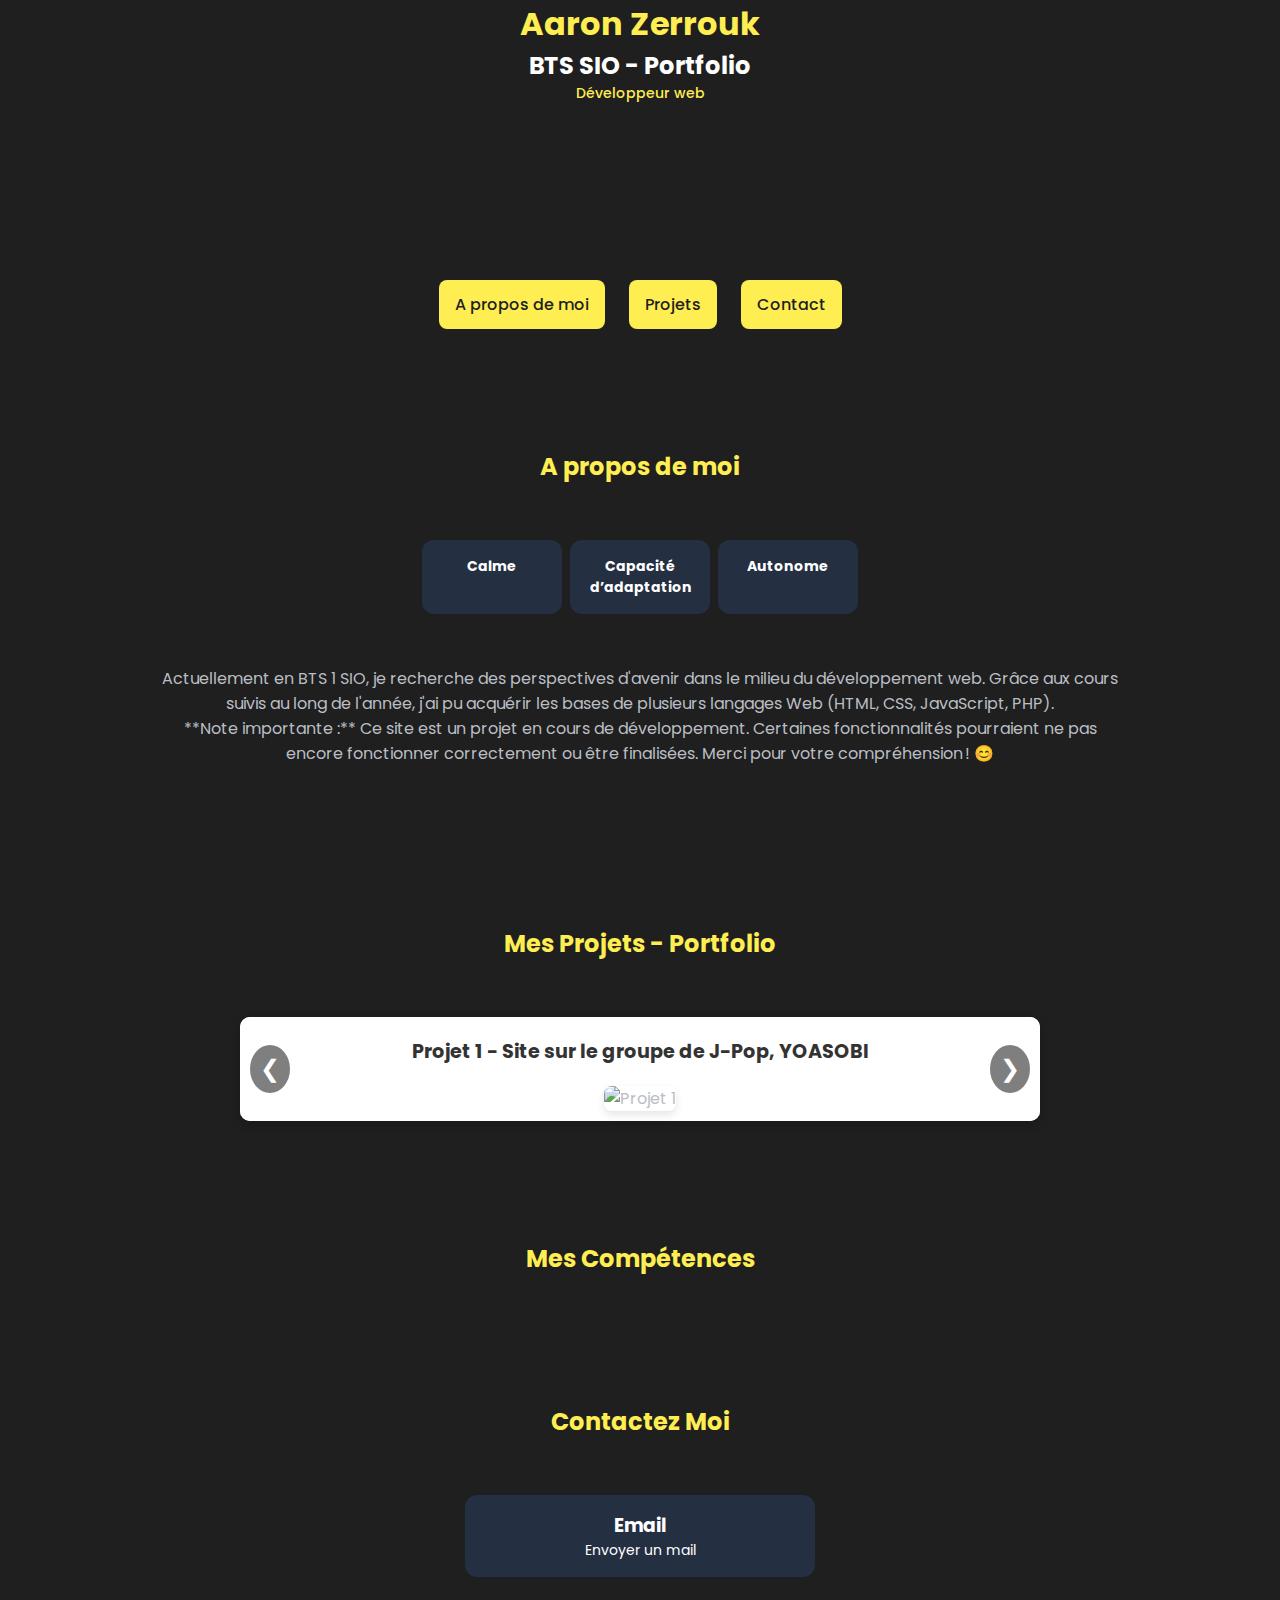
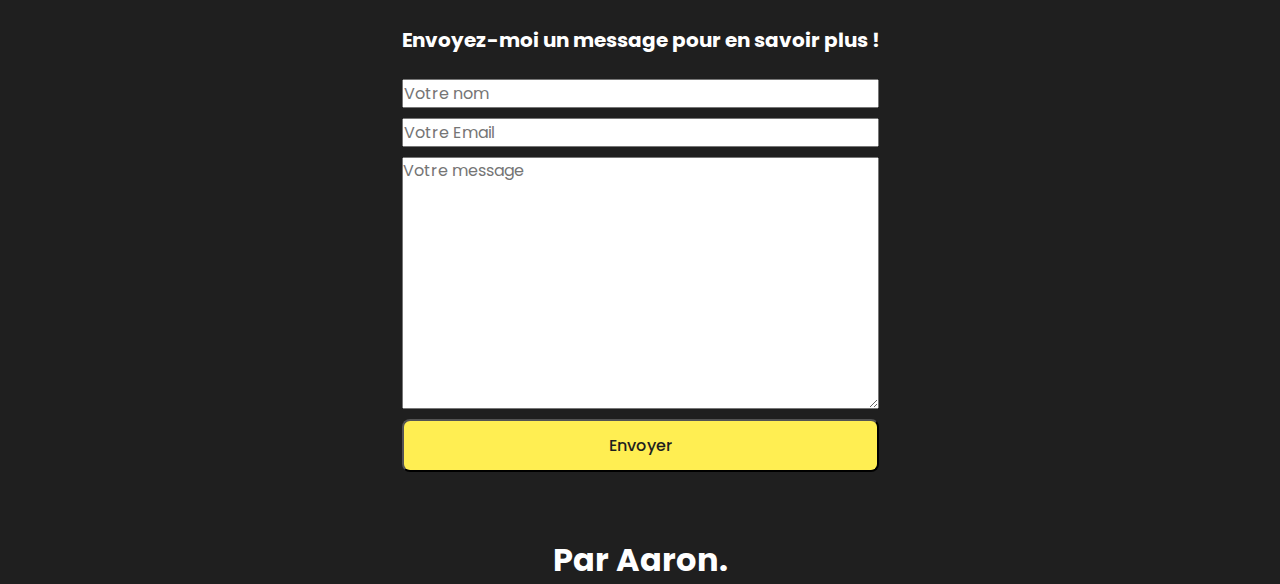
==== commit e8b930b3: "Update index.html" ====
--- a/index.html
+++ b/index.html
@@ -4,7 +4,7 @@
     <meta charset="UTF-8">
     <meta name="viewport" content="width=device-width, initial-scale=1.0">
     <title>portfolio - Aaron</title>
-    <link rel="icon" type="image/x-icon" href="chine.png">
+    <link rel="icon" type="image/x-icon" href="/portfolio1/chine.png">
     <script src="index.js" defer></script>
     <link rel='stylesheet' href="index.css">
 </head>
@@ -54,15 +54,15 @@
                 <div class="carousel__slides">
                     <div class="carousel__slide active">
                         <h3 class="carousel__title">Projet 1 - Site sur le groupe de J-Pop, YOASOBI</h3>
-                        <img src="grp.jpg" alt="Projet 1">
+                        <img src="/portfolio1/grp.jpg" alt="Projet 1">
                     </div>
                     <div class="carousel__slide">
                         <h3 class="carousel__title">Projet 2 - Gestion d'un parc informatique</h3>
-                        <img src="glpi.jpg" alt="Projet 2">
+                        <img src="/portfolio1/glpi.jpg" alt="Projet 2">
                     </div>
                     <div class="carousel__slide">
                         <h3 class="carousel__title">Projet 3 - Exercices en JavaScript</h3>
-                        <img src="jss.jpg" alt="Projet 3">
+                        <img src="/portfolio1/jss.jpg" alt="Projet 3">
                     </div>
                 </div>
                 <button class="carousel__button prev">❮</button>
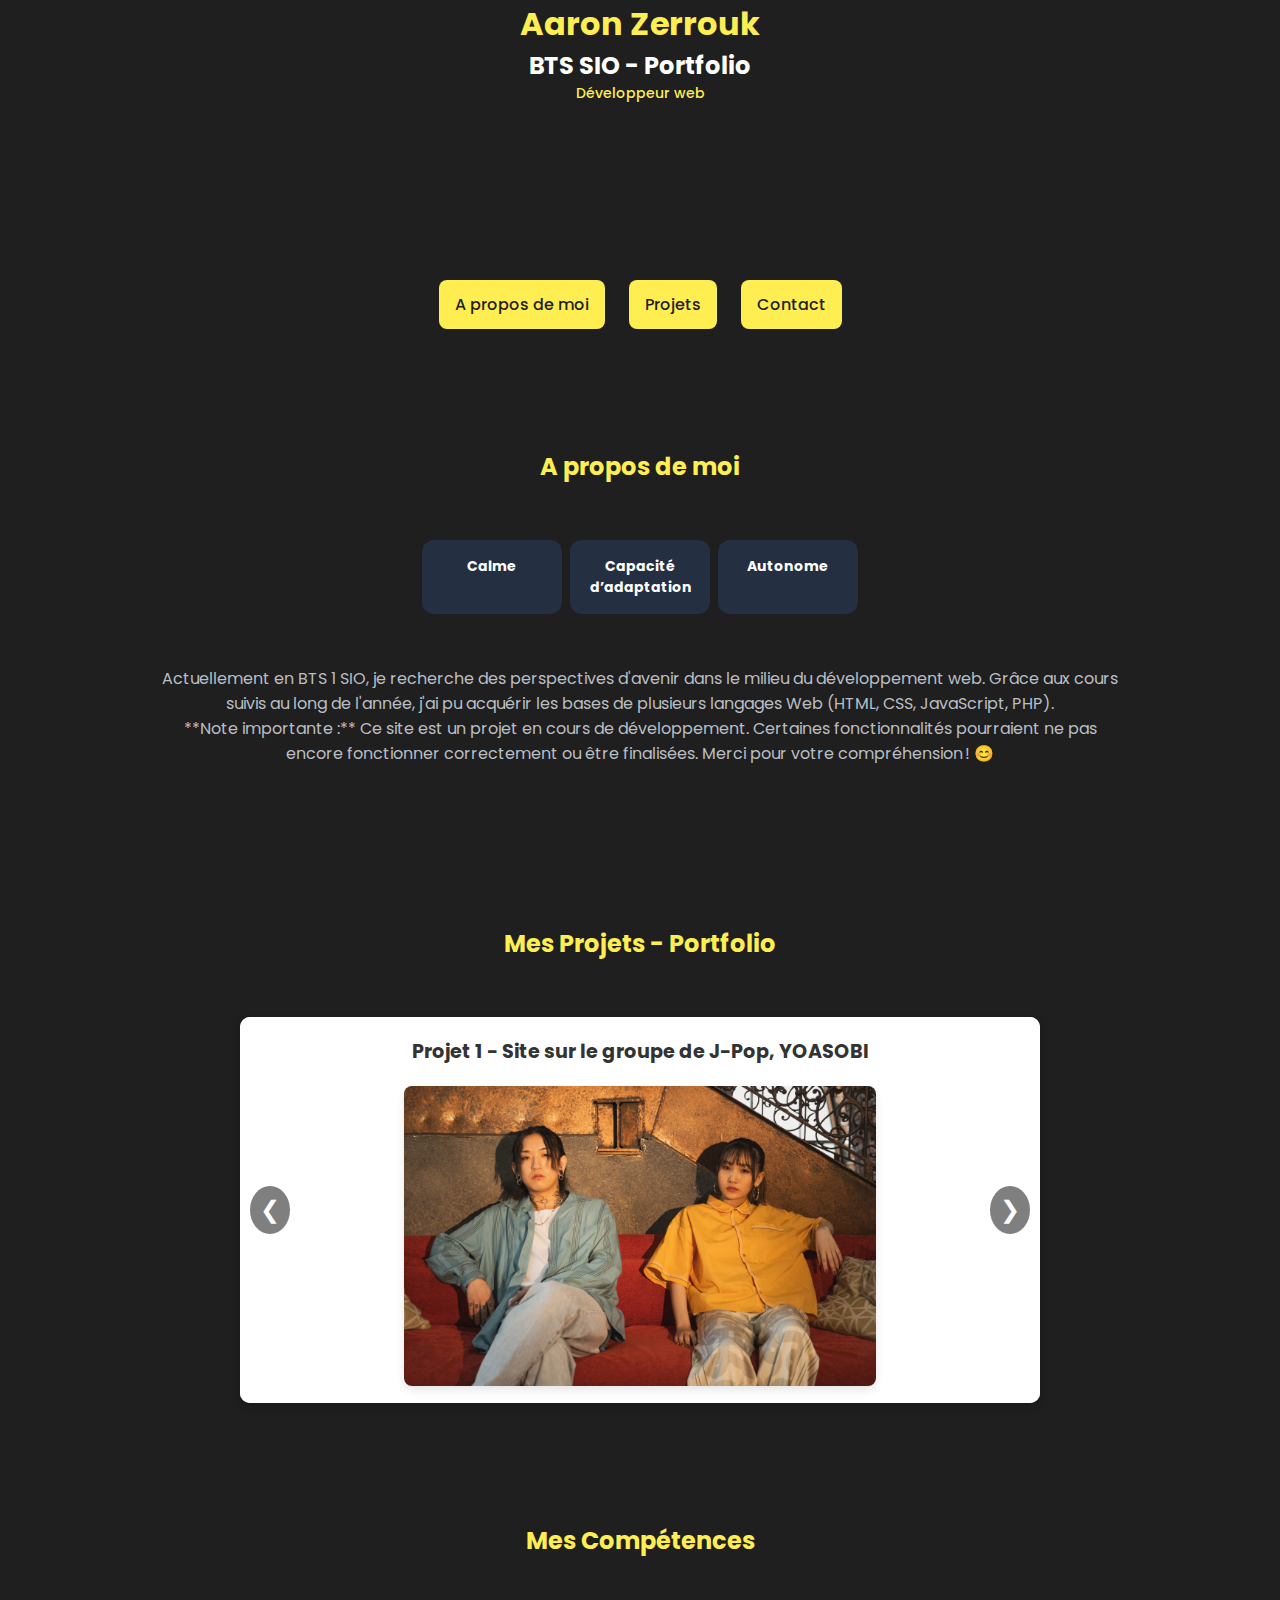
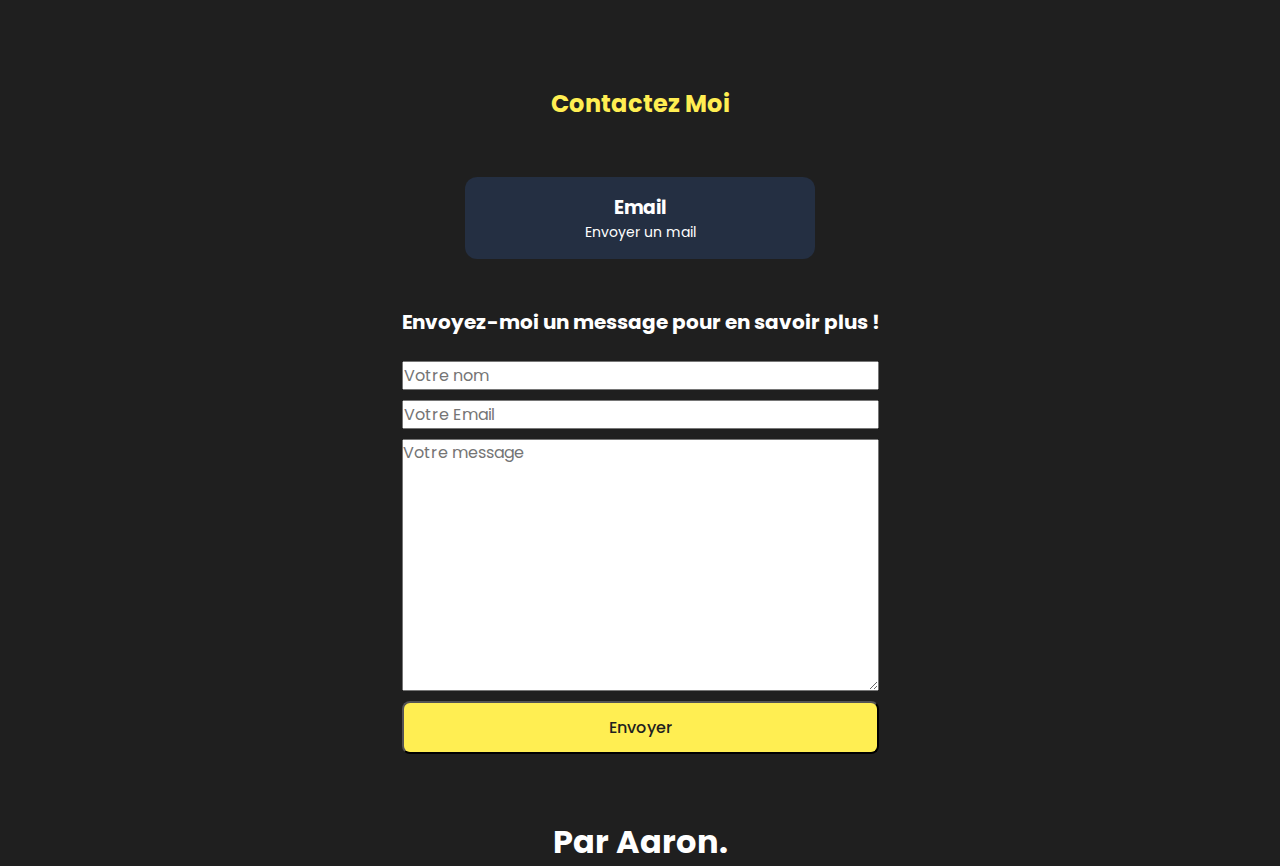
==== commit 455b9288: "Update index.html" ====
--- a/index.html
+++ b/index.html
@@ -4,7 +4,7 @@
     <meta charset="UTF-8">
     <meta name="viewport" content="width=device-width, initial-scale=1.0">
     <title>portfolio - Aaron</title>
-    <link rel="icon" type="image/x-icon" href="/portfolio1/chine.png">
+    <link rel="icon" type="image/x-icon" href="/img/chine.png">
     <script src="index.js" defer></script>
     <link rel='stylesheet' href="index.css">
 </head>
@@ -54,15 +54,15 @@
                 <div class="carousel__slides">
                     <div class="carousel__slide active">
                         <h3 class="carousel__title">Projet 1 - Site sur le groupe de J-Pop, YOASOBI</h3>
-                        <img src="/portfolio1/grp.jpg" alt="Projet 1">
+                        <img src="/img/grp.jpg" alt="Projet 1">
                     </div>
                     <div class="carousel__slide">
                         <h3 class="carousel__title">Projet 2 - Gestion d'un parc informatique</h3>
-                        <img src="/portfolio1/glpi.jpg" alt="Projet 2">
+                        <img src="/img/glpi.jpg" alt="Projet 2">
                     </div>
                     <div class="carousel__slide">
                         <h3 class="carousel__title">Projet 3 - Exercices en JavaScript</h3>
-                        <img src="/portfolio1/jss.jpg" alt="Projet 3">
+                        <img src="/img/jss.jpg" alt="Projet 3">
                     </div>
                 </div>
                 <button class="carousel__button prev">❮</button>
--- a/index.css
+++ b/index.css
@@ -72,7 +72,7 @@
     background-color: var(--body-color);
     color: var(--text-color);
     transition: .4s;
-    background-image: url(img/2.jpg);
+    background-image: url/(portfolio1/2.jpg);
     background-repeat: no-repeat;
     background-size: cover;
     background-position: center;
